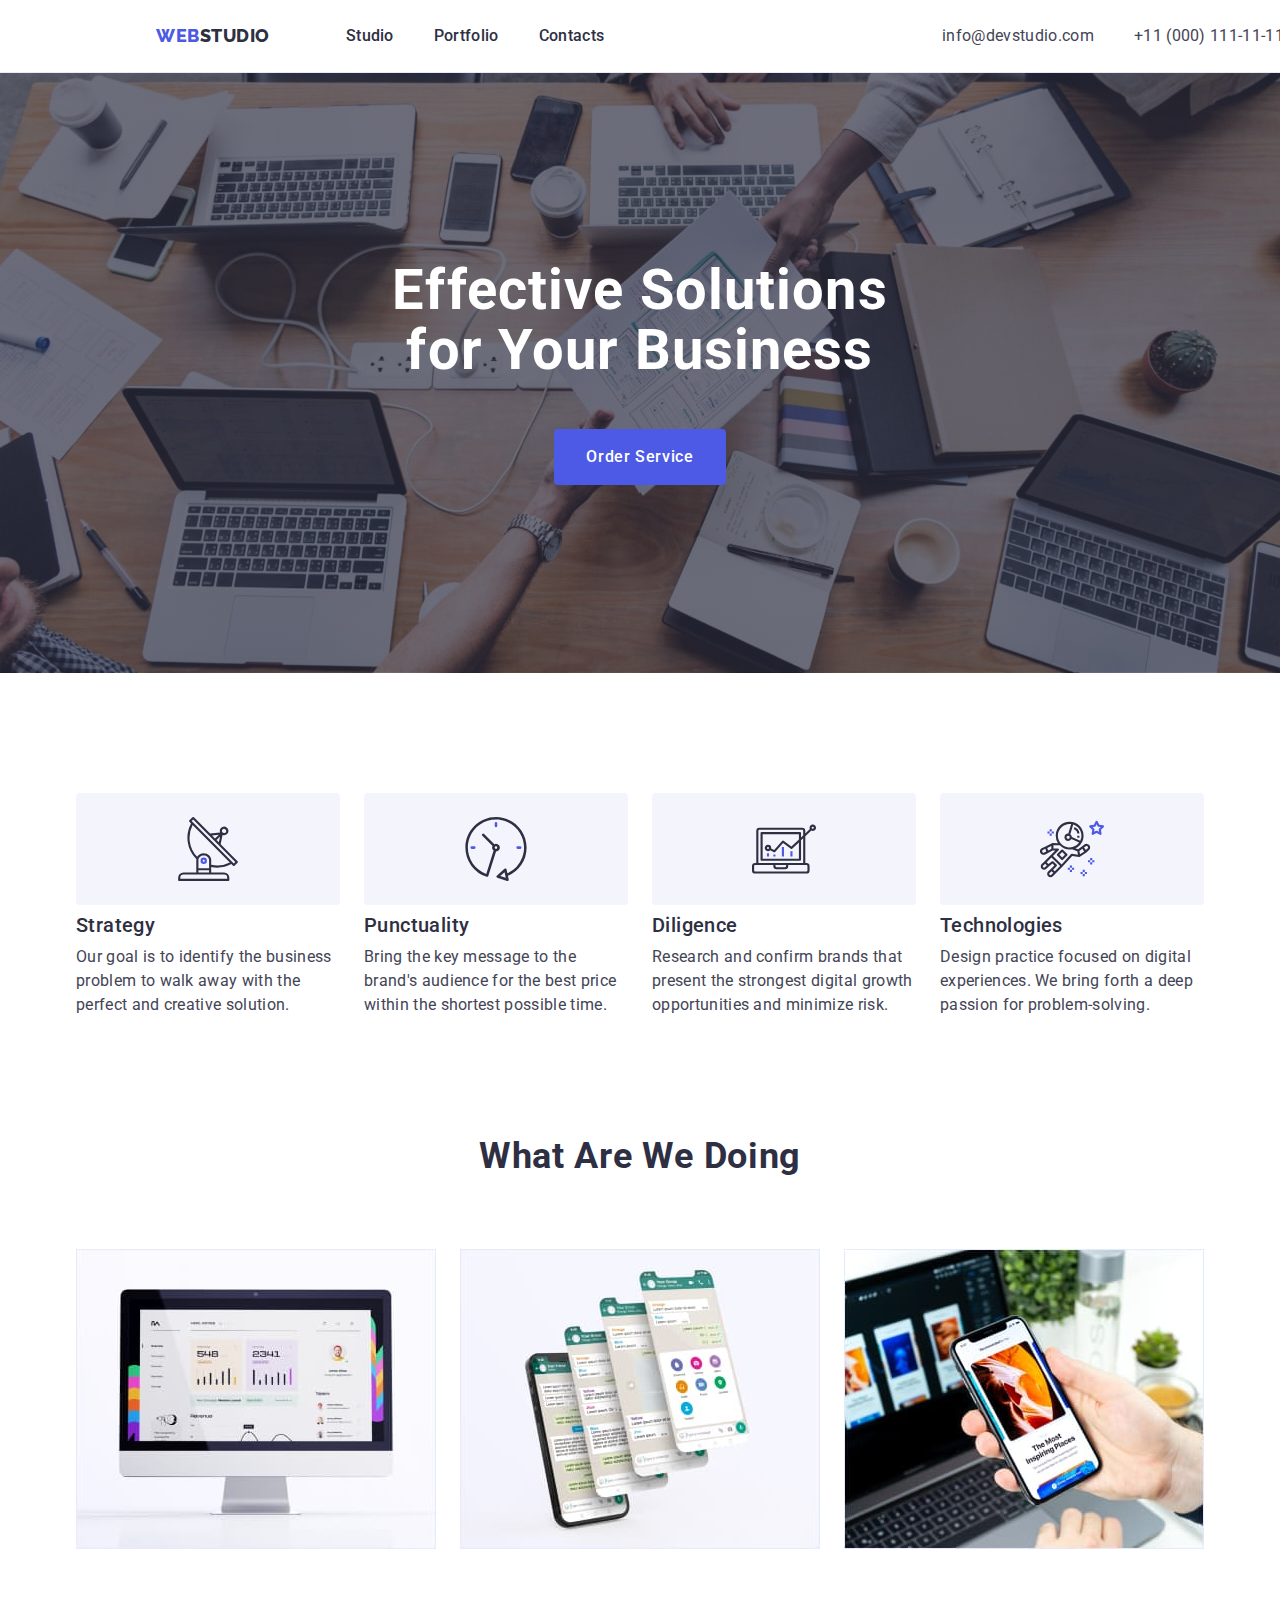
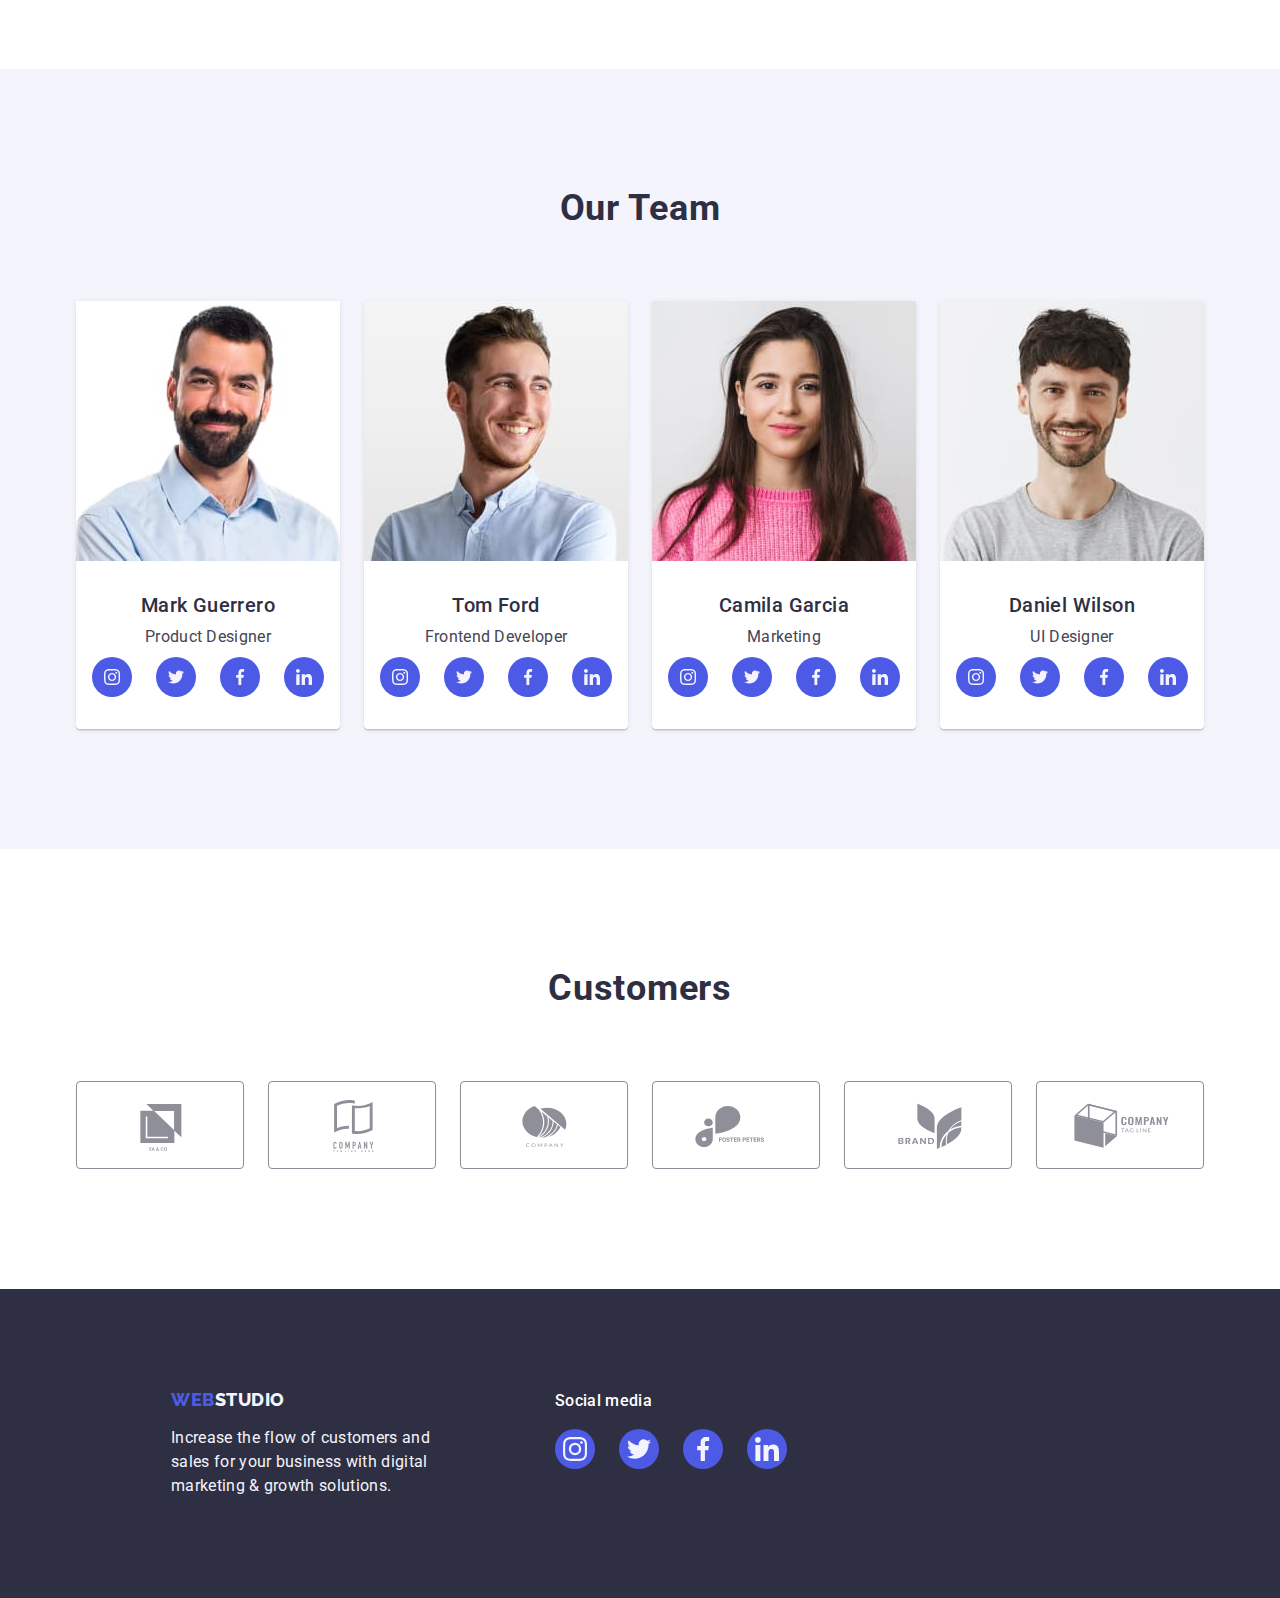
==== index.html @ 4c6343ad "sda" ====
<!DOCTYPE html>
    <html lang="en">
    <head>
        <meta charset="UTF-8">
        <meta http-equiv="X-UA-Compatible" content="IE=edge">
        <meta name="viewport" content="width=device-width, initial-scale=1.0">
        <title>Studio</title>

        <link rel="preconnect" href="https://fonts.googleapis.com">
    <link rel="preconnect" href="https://fonts.gstatic.com" crossorigin>

    <link href="https://fonts.googleapis.com/css2?family=Montserrat:wght@400;700&family=Raleway:wght@800&family=Roboto:wght@400;500;700&display=swap" rel="stylesheet">
    <link rel="stylesheet" href="https://cdn.jsdelivr.net/npm/modern-normalize@2.0.0/modern-normalize.min.css">    
    <link rel="stylesheet" href="./css/styles.css" />
    </head>
    <body class="body">
        <header class="header">
            <div class="container flex">
            <nav class="navigation ">
            <a href="./index.html" class="first-logo logo-text link">Web<span class="second-logo link">Studio</span></a>
                <ul class="header-list list" >
                    <li class="nav-item"><a href="./index.html" class="link-list link">Studio</a></li>
                    <li class="nav-item"><a href="./portfolio.html" class="link-list link">Portfolio</a></li>
                    <li class="nav-item"><a href="" class="link-list link">Contacts</a></li>
                </ul>
            </nav>
            <address class="adress">
                <ul class="adress-list list">
                <li class="adress-list-item "><a href="mailto:info@devstudio.com" class="contact-adress-link link adress-link ">info@devstudio.com</a></li>
            <li class="adress-list-item"><a href="tel:+110001111111" class="contact-adress-link link adress-link ">+11 (000) 111-11-11</a></li>
            </ul>
            </address></div>
        </header>
        <main class="main">
            
                <section class="hero" >
                    <div class=" hero-box flex container">
                <h1 class="hero-title">Effective Solutions for Your Business</h1>
                <button type="button" class="btn-hero ">Order Service</button>
            </div>
                </section>
            <section class="advances section">
                
                <div class="container flex" >
                <h2 class="visually-hidden">Our Advances</h2>
                <ul class="advances-list flex list">
                    <li class="advances-list-item">
                        <div class="advances-icon-box">
                                <svg class="advances-icon" width="64" height="64">
                                    <use href="./images/icons.svg#icon-antenna"></use>
                                </svg>
                    
                        </div>
                        <h3 class="advances-title-item title-list">Strategy</h3>
                        <p class="advances-text text-list">Our goal is to identify the business
                            problem to walk away with the perfect and creative solution. </p>
                    </li>
                    <li class="advances-list-item">
                        <div class="advances-icon-box">
                            <svg class="advances-icon" width="64" height="64">
                                <use href="./images/icons.svg#icon-clock"></use>
                            </svg>
                
                    </div>
                        <h3 class="advances-title-item title-list">Punctuality</h3>
                        <p class="advances-text text-list">Bring the key message to the brand's audience for the best price within the shortest possible time.</p>
                    </li>
                    <li class="advances-list-item">
                        <div class="advances-icon-box">
                            <svg class="advances-icon" width="64" height="64">
                                <use href="./images/icons.svg#icon-diagram"></use>
                            </svg>
                
                    </div>
                        <h3 class="advances-title-item title-list">Diligence</h3>
                        <p class="advances-text text-list">Research and confirm brands that present the strongest digital growth opportunities and minimize risk.</p>
                    </li>
                    <li class="advances-list-item">
                        <div class="advances-icon-box">
                            <svg class="advances-icon" width="64" height="64">
                                <use href="./images/icons.svg#icon-astronaut"></use>
                            </svg>
                
                    </div>
                        <h3 class="advances-title-item title-list">Technologies</h3>
                        <p class="advances-text text-list">Design practice focused on digital experiences. We bring forth a deep passion for problem-solving.</p>
                    </li>
                </ul>
            </div>
            </section>
            <section class="benefits section">
                <div class="benefits-box container flex ">
                <h2 class="benefits-title titles">What are we doing</h2>
                <ul class="benefits-list flex list">
                    <li class="benefits-item"><img src="./images/computer.jpg" alt="computer screen" width="360" class="benefits-img"></li>
                    <li class="benefits-item"><img src="./images/mobile-screen.jpg" alt="phone screen" width="360" class="benefits-img"> </li>
                    <li class="benefits-item"><img src="./images/mobile-computer.jpg" alt="computer and phone" width="360" class="benefits-img"></li>
                </ul>
            </div>
            </section>
            <section class="users section">
                <div class="users-box container flex">
                                <h2 class="users-title titles">Our Team</h2>
                        <ul class="users-list flex list">
                            <li class="users-item flex">
                            <img src="./images/mark.jpg" alt="Mark Guerrero" width="264" class="users-img">
                    <div class="users-content-box">
                                <h3 class="users-title-item title-list">Mark Guerrero</h3>
                                <p class="users-text text-list">Product Designer</p>
                        <ul class="social-list list flex">
                                <li class="social-list-item">
                                <a href="" class="social-link  link"
                                target="_blank"
                                rel="noopener noreferrer">
                                    <svg class="social-icon" height="16" width="16">
                                        <use href="./images/icons.svg#icon-instagram"></use>
                                    </svg>
                                </a>
                            </li>
                            <li class="social-list-item">
                                <a href="" class="social-link link"
                                target="_blank"
                                rel="noopener noreferrer">
                                    <svg class="social-icon" height="16" width="16">
                                        <use href="./images/icons.svg#icon-twitter"></use>
                                    </svg>
                                </a>
                            </li>
                            <li class="social-list-item">
                                <a href="" class="social-link link"
                                target="_blank"
                                rel="noopener noreferrer">
                                    <svg class="social-icon" height="16" width="16">
                                        <use href="./images/icons.svg#icon-facebook"></use>
                                    </svg>
                                </a>
                            </li>
                            <li class="social-list-item">
                                <a href="" class="social-link link"
                                target="_blank"
                                rel="noopener noreferrer">
                                    <svg class="social-icon" height="16" width="16" >
                                        <use href="./images/icons.svg#icon-linkedin"></use>
                                    </svg>
                                </a>
                            </li>
                        </ul>
                    </div>
                
                    </li>
                    <li class="users-item flex">
                        <img src="./images/tom.jpg" alt="Tom Ford" width="264" class="users-img">
                        <div class="users-content-box">
                            <h3 class="users-title-item title-list">Tom Ford</h3>
                        <p class="users-text text-list">Frontend Developer</p>
                        
                            <ul class="social-list list flex">
                                <li class="social-list-item">
                                    <a href="" class="social-link  link"
                                    target="_blank"
                                    rel="noopener noreferrer">
                                        <svg class="social-icon" height="16" width="16">
                                            <use href="./images/icons.svg#icon-instagram"></use>
                                        </svg>
                                    </a>
                                </li>
                                <li class="social-list-item">
                                    <a href="" class="social-link link"
                                    target="_blank"
                                    rel="noopener noreferrer">
                                        <svg class="social-icon" height="16" width="16">
                                            <use href="./images/icons.svg#icon-twitter"></use>
                                        </svg>
                                    </a>
                                </li>
                                <li class="social-list-item">
                                    <a href="" class="social-link link"
                                    target="_blank"
                                    rel="noopener noreferrer">
                                        <svg class="social-icon" height="16" width="16">
                                            <use href="./images/icons.svg#icon-facebook"></use>
                                        </svg>
                                    </a>
                                </li>
                                <li class="social-list-item">
                                    <a href="" class="social-link link"
                                    target="_blank"
                                    rel="noopener noreferrer">
                                        <svg class="social-icon" height="16" width="16" >
                                            <use href="./images/icons.svg#icon-linkedin"></use>
                                        </svg>
                                    </a>
                                </li>
                            </ul>
                        
                        </div>
                    </li>
                    <li class="users-item flex">
                        <img src="./images/camila.jpg" alt="Camila Garcia" width="264" class="users-img">
                    <div class="users-content-box"> 
                        <h3 class="users-title-item title-list">Camila Garcia</h3>
                        <p class="users-text text-list">Marketing</p>
                        
                            <ul class="social-list list flex">
                                <li class="social-list-item">
                                    <a href="" class="social-link  link"
                                    target="_blank"
                                    rel="noopener noreferrer">
                                        <svg class="social-icon" height="16" width="16">
                                            <use href="./images/icons.svg#icon-instagram"></use>
                                        </svg>
                                    </a>
                                </li>
                                <li class="social-list-item">
                                    <a href="" class="social-link link"
                                    target="_blank"
                                    rel="noopener noreferrer">
                                        <svg class="social-icon" height="16" width="16">
                                            <use href="./images/icons.svg#icon-twitter"></use>
                                        </svg>
                                    </a>
                                </li>
                                <li class="social-list-item">
                                    <a href="" class="social-link link"
                                    target="_blank"
                                    rel="noopener noreferrer">
                                        <svg class="social-icon" height="16" width="16">
                                            <use href="./images/icons.svg#icon-facebook"></use>
                                        </svg>
                                    </a>
                                </li>
                                <li class="social-list-item">
                                    <a href="" class="social-link link"
                                    target="_blank"
                                    rel="noopener noreferrer">
                                        <svg class="social-icon" height="16" width="16" >
                                            <use href="./images/icons.svg#icon-linkedin"></use>
                                        </svg>
                                    </a>
                                </li>
                            </ul>
                        
                        </div>
                    </li>
                    <li class="users-item flex">
                        <img src="./images/daniel.jpg" alt="Daniel Wilson" width="264" class="users-img">
                    <div class="users-content-box"> 
                            <h3 class="users-title-item title-list">Daniel Wilson</h3>
                            <p class="users-text text-list">UI Designer</p>
                        
                            <ul class="social-list list flex">
                                <li class="social-list-item">
                                    <a href="" class="social-link  link"
                                    target="_blank"
                                    rel="noopener noreferrer">
                                        <svg class="social-icon" height="16" width="16">
                                            <use href="./images/icons.svg#icon-instagram"></use>
                                        </svg>
                                    </a>
                                </li>
                                <li class="social-list-item">
                                    <a href="" class="social-link link"
                                    target="_blank"
                                    rel="noopener noreferrer">
                                        <svg class="social-icon" height="16" width="16">
                                            <use href="./images/icons.svg#icon-twitter"></use>
                                        </svg>
                                    </a>
                                </li>
                                <li class="social-list-item">
                                    <a href="" class="social-link link"
                                    target="_blank"
                                    rel="noopener noreferrer">
                                        <svg class="social-icon" height="16" width="16">
                                            <use href="./images/icons.svg#icon-facebook"></use>
                                        </svg>
                                    </a>
                                </li>
                                <li class="social-list-item">
                                    <a href="" class="social-link link"
                                    target="_blank"
                                    rel="noopener noreferrer">
                                        <svg class="social-icon" height="16" width="16" >
                                            <use href="./images/icons.svg#icon-linkedin"></use>
                                        </svg>
                                    </a>
                                </li>
                            </ul>
                        </div>
                        
                        
                    </li>
                </ul>
            </div>
            </section>
            <section class="customers section ">
                <div class="customer-box container">
                    <h2 class="customers-title titles">Customers</h2>
                    
                            <ul class="customers-list list flex">
                                <li class="customers-item">
                                    <a href="" class="customers-link link  ">
                                        <svg class="customers-icon" width="104" height="56" >
                                            <use href="./images/icons.svg#icon-logo"></use>
                                        </svg>
                                    </a>
                                </li>
                                <li class="customers-item">
                                    <a href="" class="customers-link link" >
                                        <svg class="customers-icon" width="104" height="56">
                                            <use href="./images/icons.svg#icon-logo-1"></use>
                                        </svg>
                                    </a>
                                </li>
                                <li class="customers-item">
                                    <a href="" class="customers-link link" >
                                        <svg class="customers-icon" width="104" height="56">
                                            <use href="./images/icons.svg#icon-logo-2"></use>
                                        </svg>
                                    </a>
                                </li>
                                <li class="customers-item">
                                    <a href="" class="customers-link link" >
                                        <svg class="customers-icon" width="104" height="56">
                                            <use href="./images/icons.svg#icon-logo-3"></use>
                                        </svg>
                                    </a>
                                </li>
                                <li class="customers-item">
                                    <a href="" class="customers-link link" >
                                        <svg class="customers-icon" width="104" height="56">
                                            <use href="./images/icons.svg#icon-logo-4"></use>
                                        </svg>
                                    </a>
                                </li>
                                <li class="customers-item">
                                    <a href="" class="customers-link link" >
                                        <svg class="customers-icon" width="104" height="56">
                                            <use href="./images/icons.svg#icon-logo-5"></use>
                                        </svg>
                                    </a>
                                </li>
                            </ul>
                </div>
            </section>
        </main>
        <footer class="footer ">
        <div class="container footer-box">
            <div class="footer-logo">
                    <a href="./index.html" class="footer-first-logo  link">Web<span class="footer-second-logo ">Studio</span></a>
                    <p class="footer-text text-list ">Increase the flow of customers and sales for your business with digital marketing & growth solutions.</p>
                </div>

                <div class="footer-link">
                    <p class="footer-text text-list text-media">Social media</p>
                        <ul class="social-list list flex">
                            <li class="social-list-item">
                                <a href="" class="social-link footer-social-link  link"
                                target="_blank"
                                rel="noopener noreferrer">
                                    <svg class="social-icon" height="24" width="24">
                                        <use href="./images/icons.svg#icon-instagram"></use>
                                    </svg>
                                </a>
                            </li>
                            <li class="social-list-item">
                                <a href="" class="social-link footer-social-link link"
                                target="_blank"
                                rel="noopener noreferrer">
                                    <svg class="social-icon" height="24" width="24">
                                        <use href="./images/icons.svg#icon-twitter"></use>
                                    </svg>
                                </a>
                            </li>
                            <li class="social-list-item">
                                <a href="" class="social-link footer-social-link link"
                                target="_blank"
                                rel="noopener noreferrer">
                                    <svg class="social-icon" height="24" width="24">
                                        <use href="./images/icons.svg#icon-facebook"></use>
                                    </svg>
                                </a>
                            </li>
                            <li class="social-list-item">
                                <a href="" class="social-link footer-social-link link"
                                target="_blank"
                                rel="noopener noreferrer">
                                    <svg class="social-icon" height="24" width="24" >
                                        <use href="./images/icons.svg#icon-linkedin"></use>
                                    </svg>
                                </a>
                            </li>
                        </ul>
                    </div>

                </div>

        </footer>
    </body>
    </html>
---- css/styles.css ----
:root {
  --primary-brand: #4d5ae5;
  --dark: #2e2f42;
  --success: #31d0aa;
  --hero-background: #2e2f42;
  --light: #f4f4fd;
  --white-background: #ffffff;
  --text: #434455;
  --subtle-text: #8e8f99;
  --avctive: #404bbf;
  --accent: #e7e9fc;
  --modal-overlay: #2e2f42;
  --modal-background: #fcfcfc;
}
p,
h1,
h2,
h3,
h4,
h5,
h6 {
  margin: 0;
}
ul,
ol {
  margin: 0;
  padding: 0;
}
img {
  display: block;
}
.flex {
  display: flex;
  align-items: center;
  justify-content: center;
}
.list {
  list-style: none;
}
.link {
  text-decoration: none;
}

body {
  font-family: "Roboto", sans-serif;
  background: var(--white-background);
  color: var(--text);
}
.container {
  width: 1158px;
  padding: 0 15px;
  margin: 0 auto;
}
.section {
  padding-top: 120px;
  padding-bottom: 120px;
}
.header {
  width: 1440px;
  margin-left: auto;
  margin-right: auto;
  border-bottom: 1px solid #e7e9fc;
  box-shadow: 0 2px 1px rgba(46, 47, 66, 0.08),
  0 1px 1px rgba(46, 47, 66, 0.16),
  0 1px 6px rgba(46, 47, 66, 0.08);
}
.content-body {
  font-family: "Roboto", sans-serif;
  color: var(--text);
}
.hero-box {
  flex-direction: column;
}
.benefits-box {
  flex-direction: column;
}
.users-box {
  flex-direction: column;
}
.content {
  padding: 96px 0 120px 0;
}

.navigation {
  display: flex;
  align-items: center;
}

.nav-item:not(:last-child) {
  margin-right: 40px;
}

.adress {
  font-style: normal;
}
.adress-link {
  line-height: 1.5;
  letter-spacing: 0.02em;
  color: var(--text);
}

.title-list {
  font-weight: 500;
  font-size: 20px;
  line-height: 1.2;
  letter-spacing: 0.02em;
  color: var(--hero-background);
}
.text-list {
  line-height: 1.5;
  letter-spacing: 0.02em;
  color: var(--text);
}
.titles {
  font-size: 36px;
  line-height: 1.11;
  text-align: center;
  letter-spacing: 0.02em;
  text-transform: capitalize;
  color: var(--dark);
}
/* Header */

.header-list {
  display: flex;
  padding: 0;
  width: calc((1128+3 * 24) / 7);
  margin-right: 332px;
}

.first-logo {
    align-items: center;
    margin-right: 76px;
    font-family: "Raleway", sans-serif;
    font-weight: 800;
    font-size: 18px;
    line-height: 1.17;
    letter-spacing: 0.03em;
    text-transform: uppercase;
    display: inline-block;
    color: var(--primary-brand);
}
.second-logo {
  color: var(--dark);
}
.link-list {
  display: block;
  padding-top: 24px;
  padding-bottom: 24px;
  color: var(--dark);

  font-weight: 500;
  line-height: 1.5;
  letter-spacing: 0.02em;
}
.adress {
  margin-left: auto;
}
.adress-list {
  display: flex;
  gap: 40px;
  padding: 0;
}

.nav-item :hover,
.nav-item :focus {
  color: var(--avctive);
}

.adress-list-item :hover,
.adress-list-item :focus {
  color: var(--avctive);
}
.visually-hidden {
  position: absolute;
  width: 1px;
  height: 1px;
  margin: -1px;
  border: 0;
  padding: 0;
  white-space: nowrap;
  clip-path: inset(100%);
  clip: rect(0 0 0 0);
  overflow: hidden;
}
/* Hero */
.hero-title {
  text-align: center;
}

.hero {
  max-width: 1440px;
  margin-left: auto;
  margin-right: auto;
  padding: 188px 0;
  background-image: linear-gradient(rgba(46, 47, 66, 0.7),rgba(46, 47, 66, 0.7)), url("../images/bg-img.jpg");
 background-repeat: no-repeat;
 background-color:rgba(0, 0, 0, 0.25);
 background-size:cover;
 background-position: center;
}
.hero-title {
  font-size: 56px;
  line-height: 1.07;
  text-align: center;
  letter-spacing: 0.02em;
  color: var(--white-background);
  max-width: 496px;
}
.btn-hero {
  font-family: inherit;
  font-weight: 500;
  font-size: 16px;
  line-height: 1.5;
  letter-spacing: 0.04em;
  color: var(--white-background);
  background-color: var(--primary-brand);
  cursor: pointer;
  margin-top: 48px;
  display: inline-block;
  padding: 16px 32px;
  border-radius: 4px;
  border: 0;
  min-width: 169px;
}
.btn-hero:hover,
.btn-hero:focus {
  background-color: var(--avctive);
}
/* Advances */
.advances-list-item:not(:last-child) {
  margin-right: 24px;
}
.advances-title-item {
  margin-bottom: 8px;
}
.advances-list-item {
  width: 264px;
}
.advances-icon-link {

}
.advances-icon-box {
  background-color: var(--light);
  width: 264px;
  height: 112px;
  border-radius: 4px;
  display: flex;
  align-items: center;
  justify-content: center;
  margin-bottom: 8px;
}
.advances-icon {
margin: auto ;
}
/* benefits */
.benefits {
  padding-top: 0;
}
.benefits-title {
  margin-bottom: 72px;
}
.benefits-item:not(:last-child) {
  margin-right: 24px;
}


/* Users */

.users {
  background: var(--light);
}

.users-item:not(:last-child) {
  margin-right: 24px;
}
.users-item {
  flex-direction: column;
  border-radius: 0px 0px 4px 4px;
  background: var(--white-background);
  box-shadow: 0 1px 6px 0 rgba(46, 47, 66, 0.08) ,
  0 1px 1px rgba(46, 47, 66, 0.16),
  0 2px 1px rgba(46, 47, 66, 0.08);


}
.users-content-box {
  padding: 32px 16px;
  text-align: center;
  width: 264px;
}
.users-text {
  margin-bottom: 8px;
}

.users-title-item {
  margin-bottom: 8px;
  text-align: center;
}
.users-title {
  margin-bottom: 72px;
}
.social-list-item {
  width: 40px;
  height: 40px;
}
.social-list {
  gap: 24px;
}

.social-link {
  width: 100%;
  height: 100%;
  background-color:var(--primary-brand);
  border-radius: 50%;
  display:flex;
  align-items: center;
  justify-content: center;
}
.social-link:hover,
.social-link:focus {
  background-color:var(--avctive);
  
}
/* Customers */
.customers-title {
  margin-bottom: 72px;
}
.customers-list {
  gap: 24px;
}
.customers-item {
  width: calc((100% - 120px)/6);
  height: 88px;
}
.customers-link {
  width: 100%;
  height: 100%;
  border: 1px solid var(--subtle-text);
  display: flex;
  border-radius: 4px;
  justify-content: center;
  align-items: center;
  color: var(--subtle-text);
}
.customers-link:hover,
.customers-link:focus{
  color: var(--avctive);
  border-color: var(--avctive);
}
.customers-icon:hover,
.customers-icon:focus {
  color: var(--avctive);

}
.customers-icon {
  fill:currentColor;
}


/* Footer */
.footer-first-logo {
    color: var(--primary-brand);
    margin-bottom: 16px;
    display: inline-block;
    align-items: center;
    font-family: "Raleway", sans-serif;
    font-weight: 800;
    font-size: 18px;
    line-height: 1.17;
    letter-spacing: 0.03em;
    text-transform: uppercase;
}
.footer-logo {
  margin-right: 120px;
}
.footer-second-logo {
  color: var(--light);
}
.footer {
  background: var(--hero-background);
  padding: 100px 0;
}
.footer-social-link:hover,
.footer-social-link:focus {
  background-color: #31d0aa;

}

.footer-text {
  color: var(--light);
  max-width: 264px;
}
.text-media {
  margin-bottom: 16px;
  font-weight: 500;
  color: var(--white-background);
}
.footer-box {
  display: flex;
  align-items: baseline;
  margin-left: 156px;
}

.social-icon {
  fill: var(--light);
}
/* button content */
.content-button {
  font-family: inherit;
  font-weight: 500;
  font-size: 16px;
  line-height: 1.5;
  letter-spacing: 0.04em;
  color: var(--primary-brand);
  background: var(--light);
  cursor: pointer;
  display: inline-block;
  padding: 12px 24px;
  border-radius: 4px;
  border: 1px solid var(--accent);
  box-shadow: 0 4px 4px rgba(0, 0, 0, 0.25);
}
.content-button:hover,
.content-button:focus {
  color: var(--white-background);
  background: var(--avctive);
  border: 1px solid transparent;
  box-shadow: 0 3px 1px rgba(0, 0, 0, 0.1),
  0 2px 1px rgba(0, 0, 0, 0.08),
  0 2px 2px rgba(0, 0, 0, 0.12);
}
.content-button-list {
  margin-bottom: 72px;
}

.content-button-item:not(:last-child) {
  margin-right: 24px;
}

.content-list {
  flex-wrap: wrap;
}
.content-item {
  width: calc((100% - 48px) / 3);
  margin-right: 24px;
  margin-bottom: 48px;
}
.content-item:nth-child(3n) {
  margin-right: 0;
}
.content-item:nth-last-child(-n + 3) {
  margin-bottom: 0;
}
.content-link {
  display: block;
  margin-bottom: 32px;
}
.content-link:hover,
.content-link:focus {
  box-shadow: 0px 1px 6px rgba(46, 47, 66, 0.08),
  0px 1px 1px rgba(46, 47, 66, 0.16),
  0px 2px 1px rgba(46, 47, 66, 0.08);
}
.content-box {
  padding: 32px 16px;
  border: 1px solid #e7e9fc;
  border-top: none;
}

.content-title {
  margin-bottom: 8px;
}
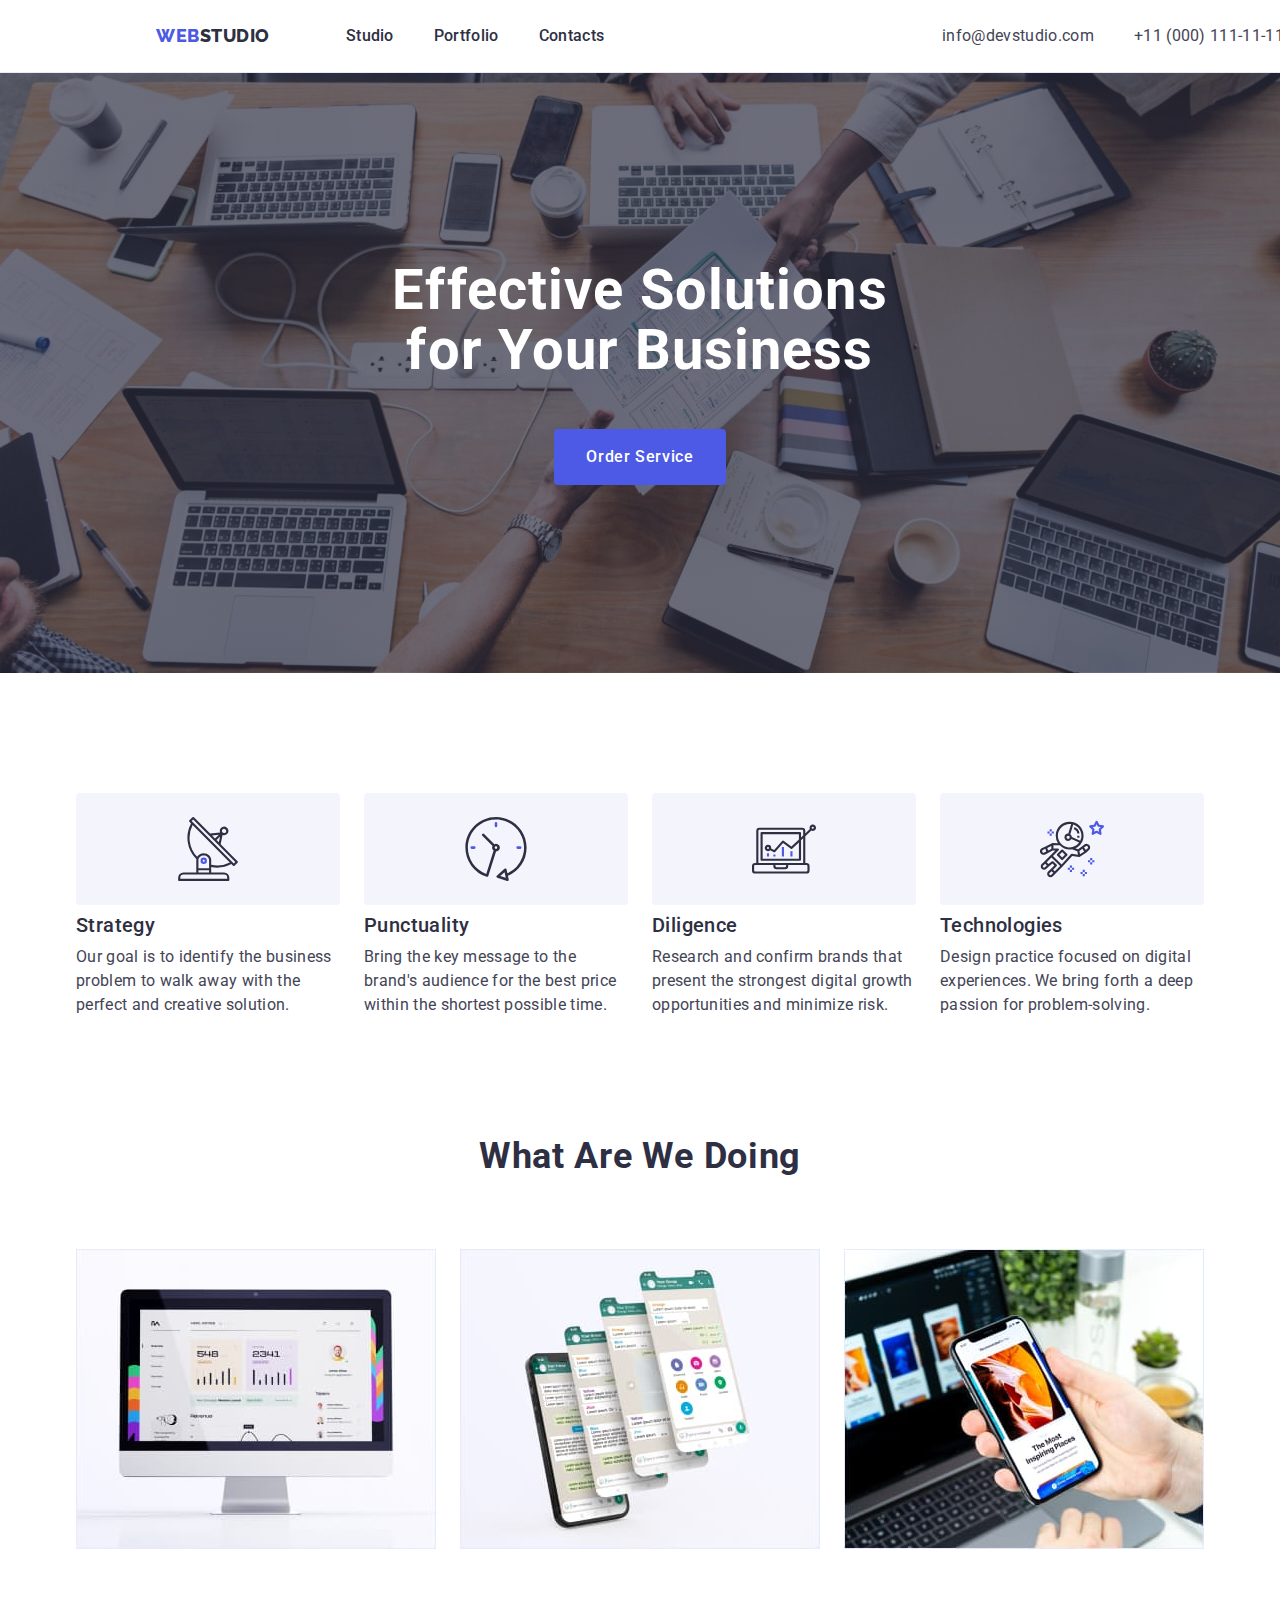
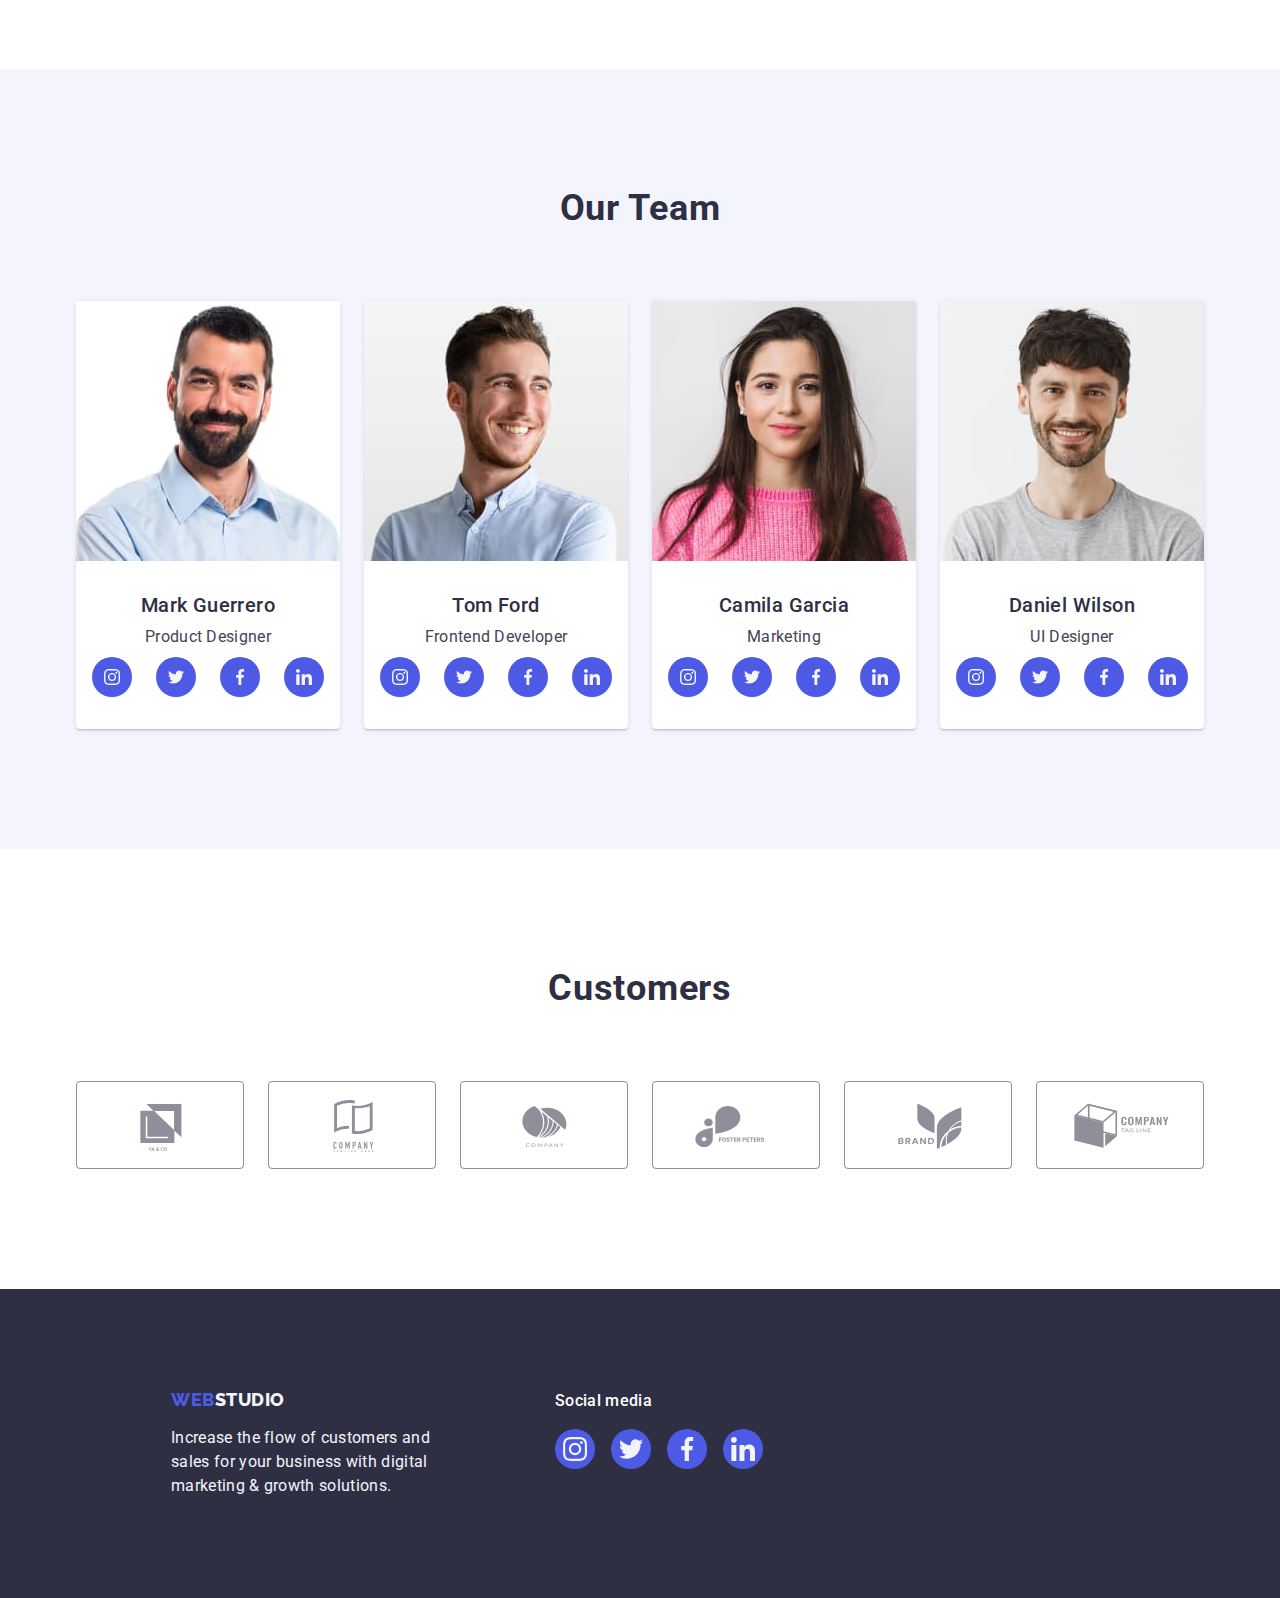
==== commit 277fecb8: "last" ====
--- a/index.html
+++ b/index.html
@@ -353,7 +353,7 @@
 
                 <div class="footer-link">
                     <p class="footer-text text-list text-media">Social media</p>
-                        <ul class="social-list list flex">
+                        <ul class="footer-social-list list flex">
                             <li class="social-list-item">
                                 <a href="" class="social-link footer-social-link  link"
                                 target="_blank"
--- a/css/styles.css
+++ b/css/styles.css
@@ -384,7 +384,6 @@
 .footer-social-link:hover,
 .footer-social-link:focus {
   background-color: #31d0aa;
-
 }
 
 .footer-text {
@@ -401,7 +400,9 @@
   align-items: baseline;
   margin-left: 156px;
 }
-
+.footer-social-list {
+  gap: 16px;
+}
 .social-icon {
   fill: var(--light);
 }
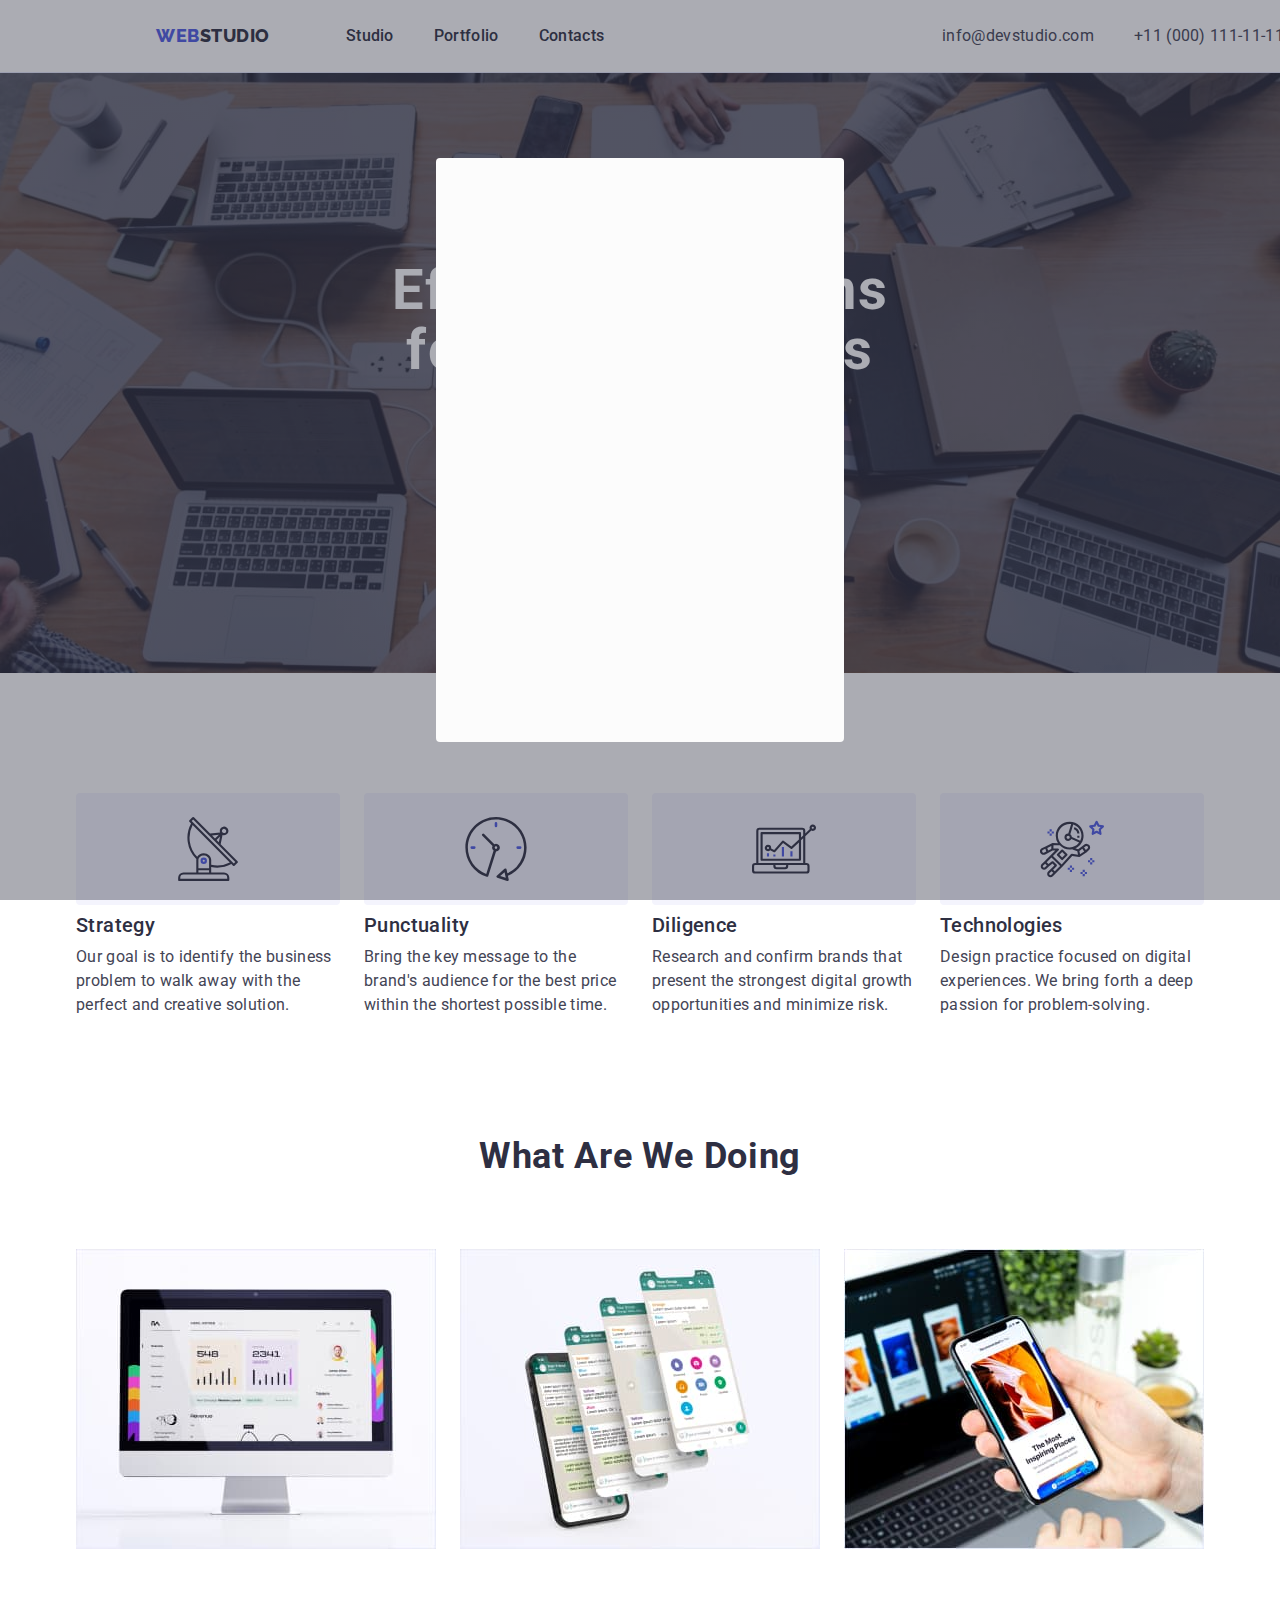
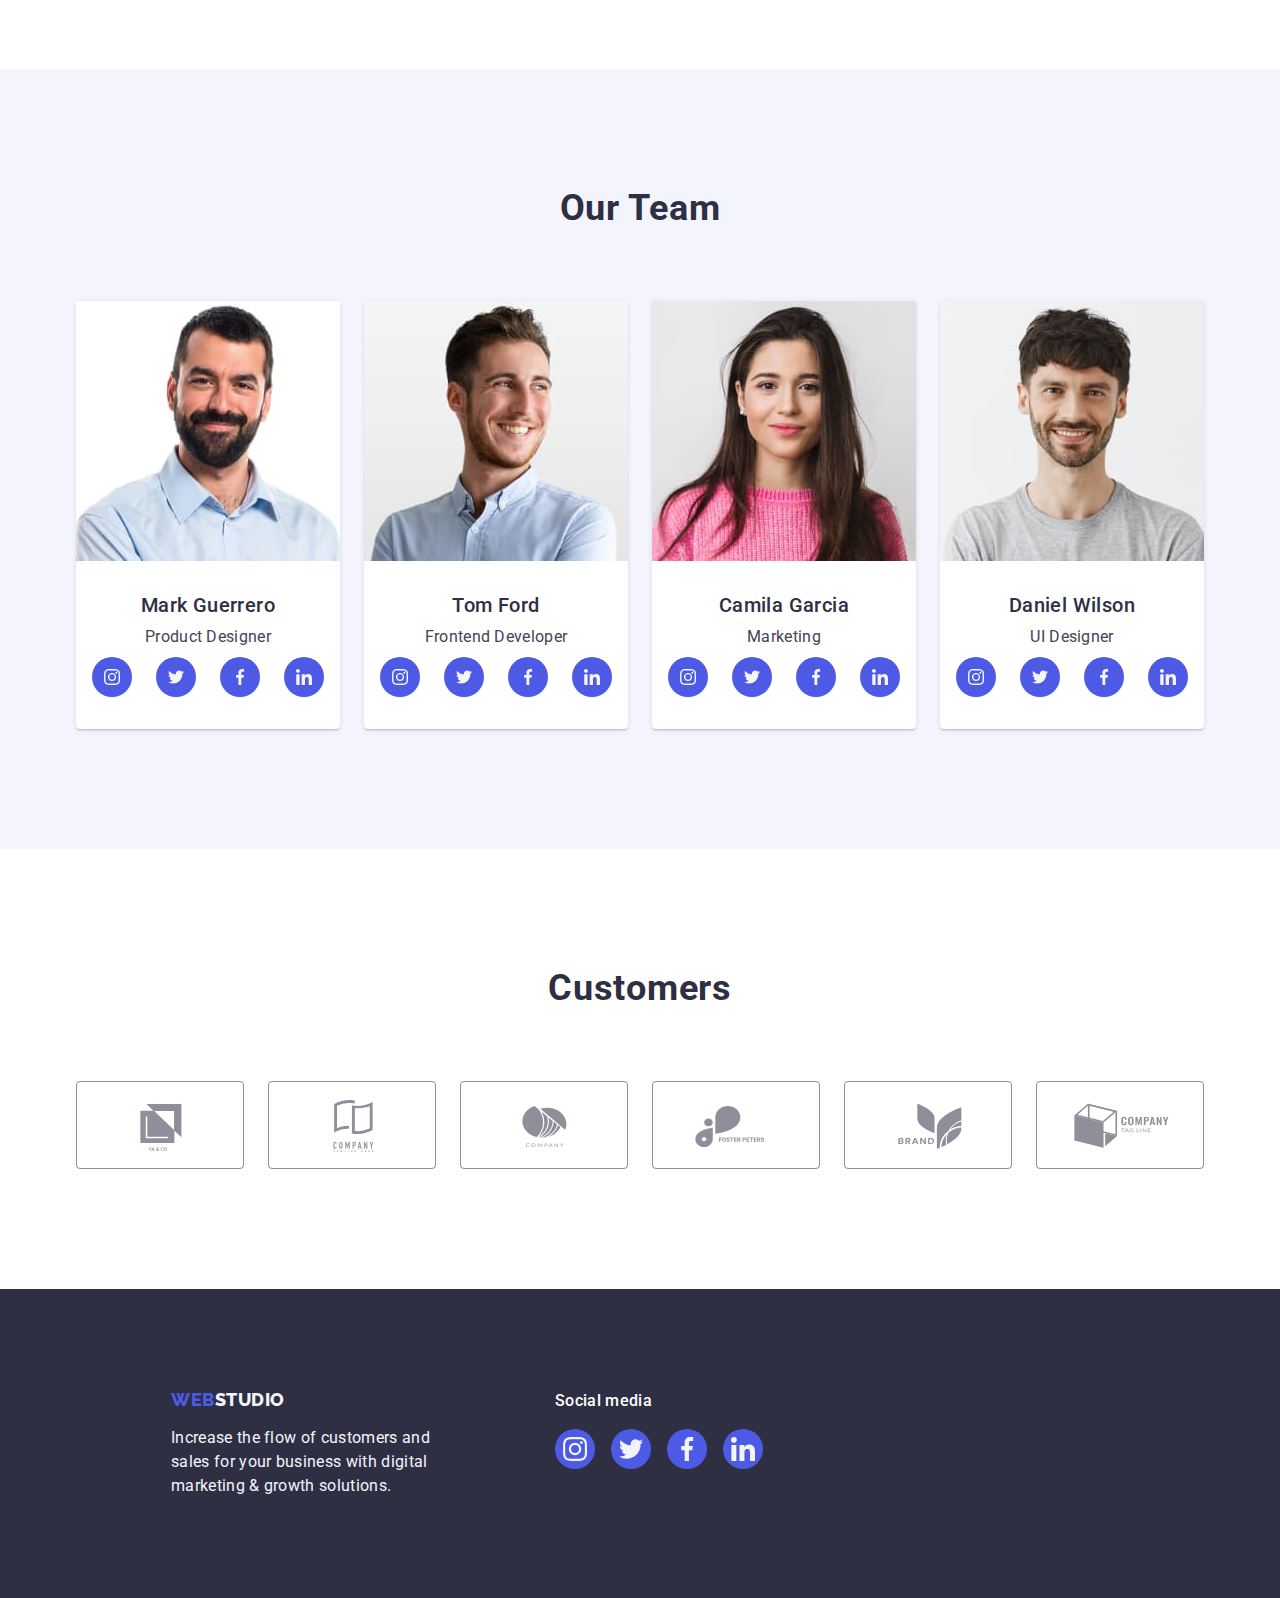
==== commit 3479662d: "к" ====
--- a/index.html
+++ b/index.html
@@ -396,5 +396,6 @@
                 </div>
 
         </footer>
+        <div class="backdrop"><div class="modal"></div></div>
     </body>
     </html>--- a/css/styles.css
+++ b/css/styles.css
@@ -237,9 +237,6 @@
 .advances-list-item {
   width: 264px;
 }
-.advances-icon-link {
-
-}
 .advances-icon-box {
   background-color: var(--light);
   width: 264px;
@@ -374,6 +371,7 @@
 .footer-logo {
   margin-right: 120px;
 }
+
 .footer-second-logo {
   color: var(--light);
 }
@@ -472,3 +470,21 @@
 .content-title {
   margin-bottom: 8px;
 }
+ /* MODAL */
+ .backdrop {
+  width: 100%;
+  height: 100%;
+  position: fixed;
+  top: 0;
+  background-color:rgba(46, 47, 66, 0.4);
+ }
+ .modal {
+  width: 408px;
+  min-height: 584px;
+  background-color: var(--modal-background);
+  border-radius: 4px;
+  position: absolute;
+  left: 50%;
+  top: 50%;
+  transform: translate(-50%, -50%);
+ }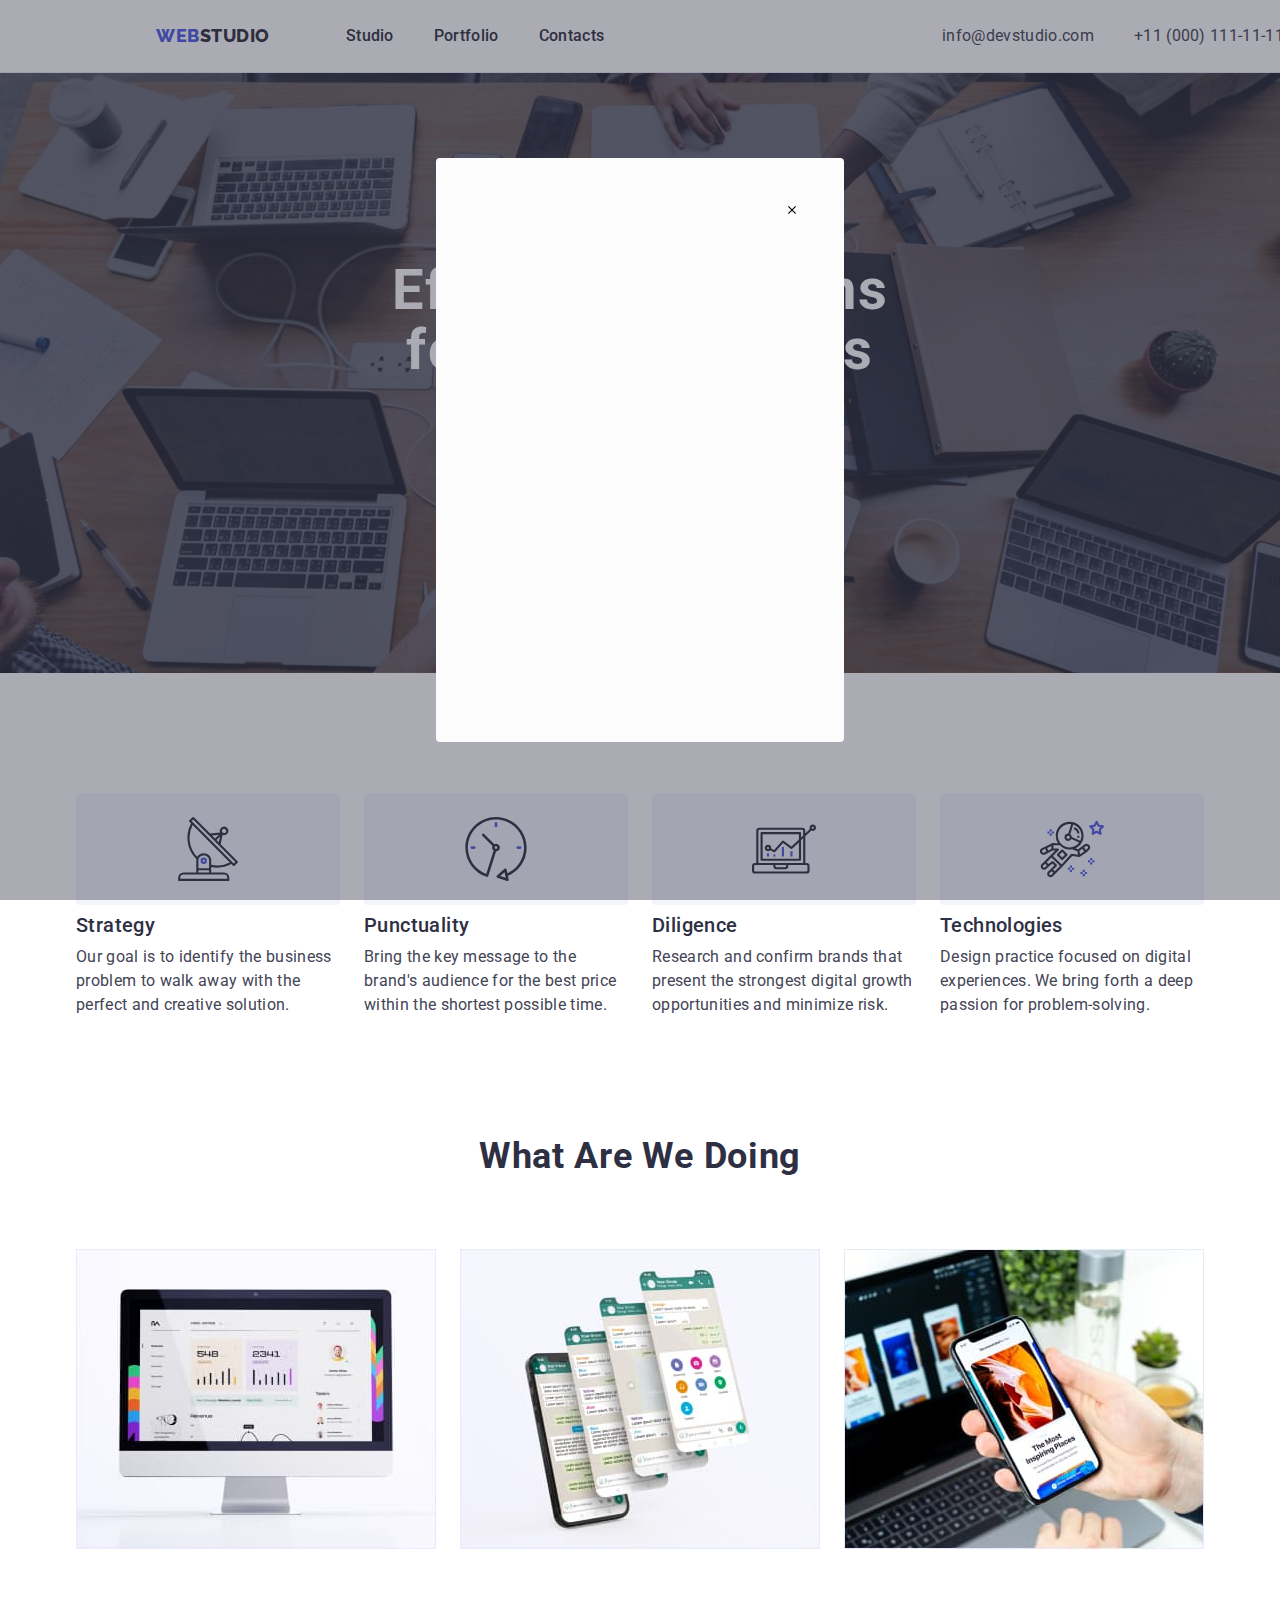
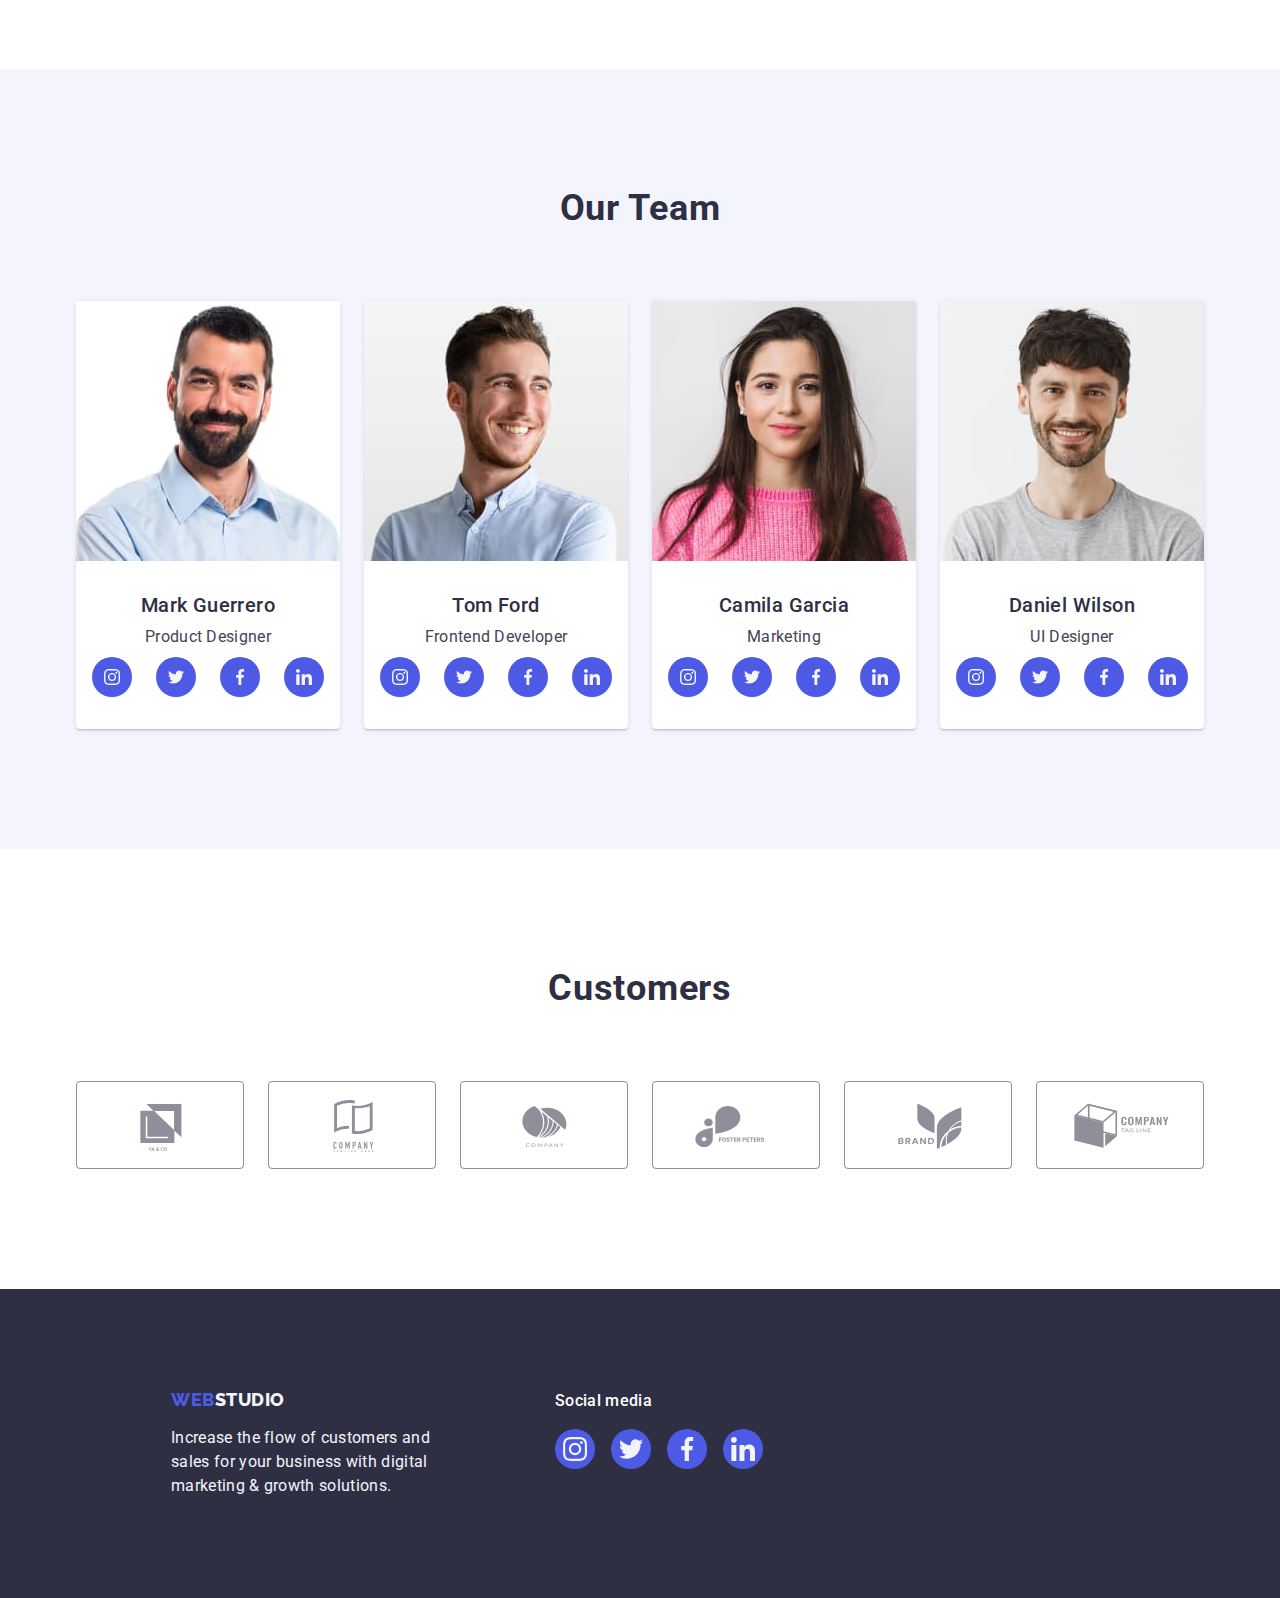
==== commit ec64b25b: "віф" ====
--- a/index.html
+++ b/index.html
@@ -396,6 +396,15 @@
                 </div>
 
         </footer>
-        <div class="backdrop"><div class="modal"></div></div>
+        <div class="backdrop">
+            <div class="modal">
+                <button type="button" class="modal-close">
+                <svg class="modal-close">
+                <use href="./images/icons.svg#icon-close"></use>
+                </svg>
+                </button>
+            </div>
+        </div>
+        <script src="./js/modal.js"></script>
     </body>
     </html>--- a/css/styles.css
+++ b/css/styles.css
@@ -487,4 +487,15 @@
   left: 50%;
   top: 50%;
   transform: translate(-50%, -50%);
+ }
+ .modal-close {
+  border: none;
+  background: transparent;
+  width: 8px;
+  height: 8px;
+  position: absolute;
+  top: 24px;
+  right: 24px;
+  cursor: pointer;
+
  }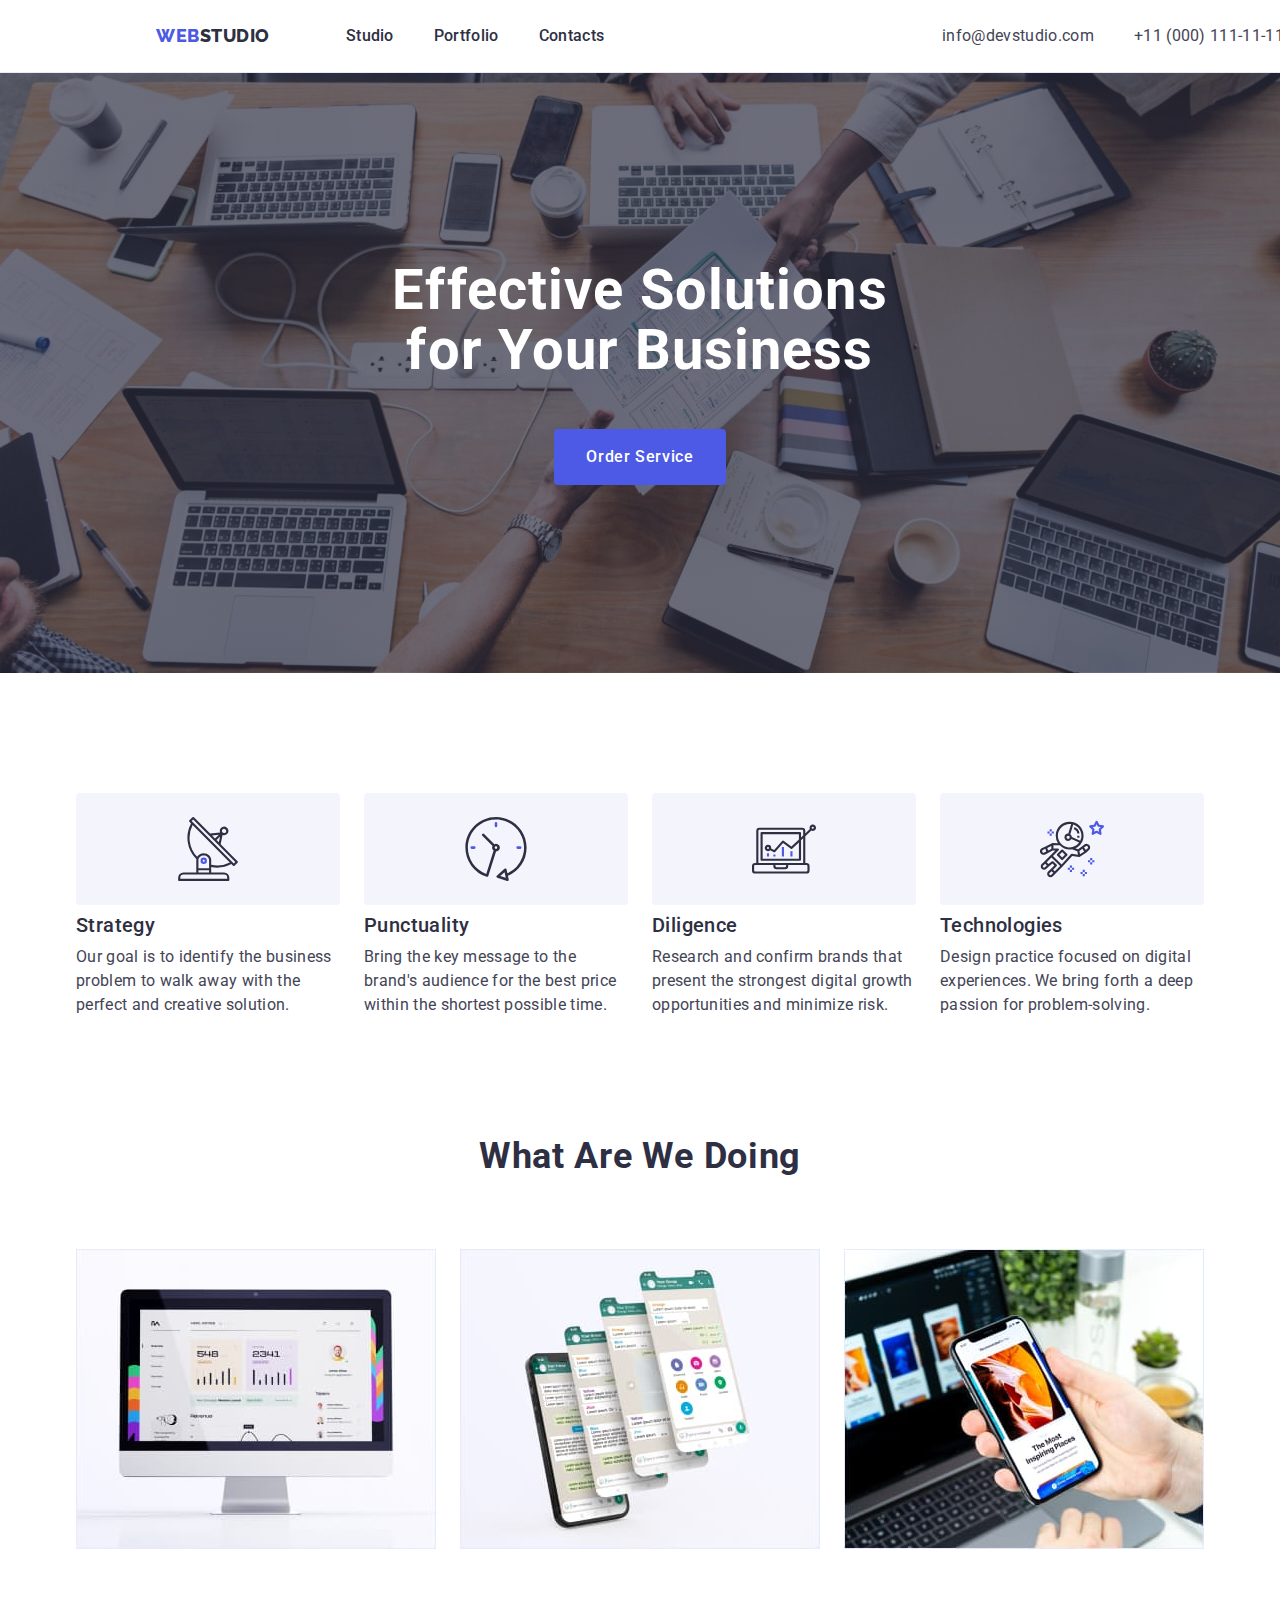
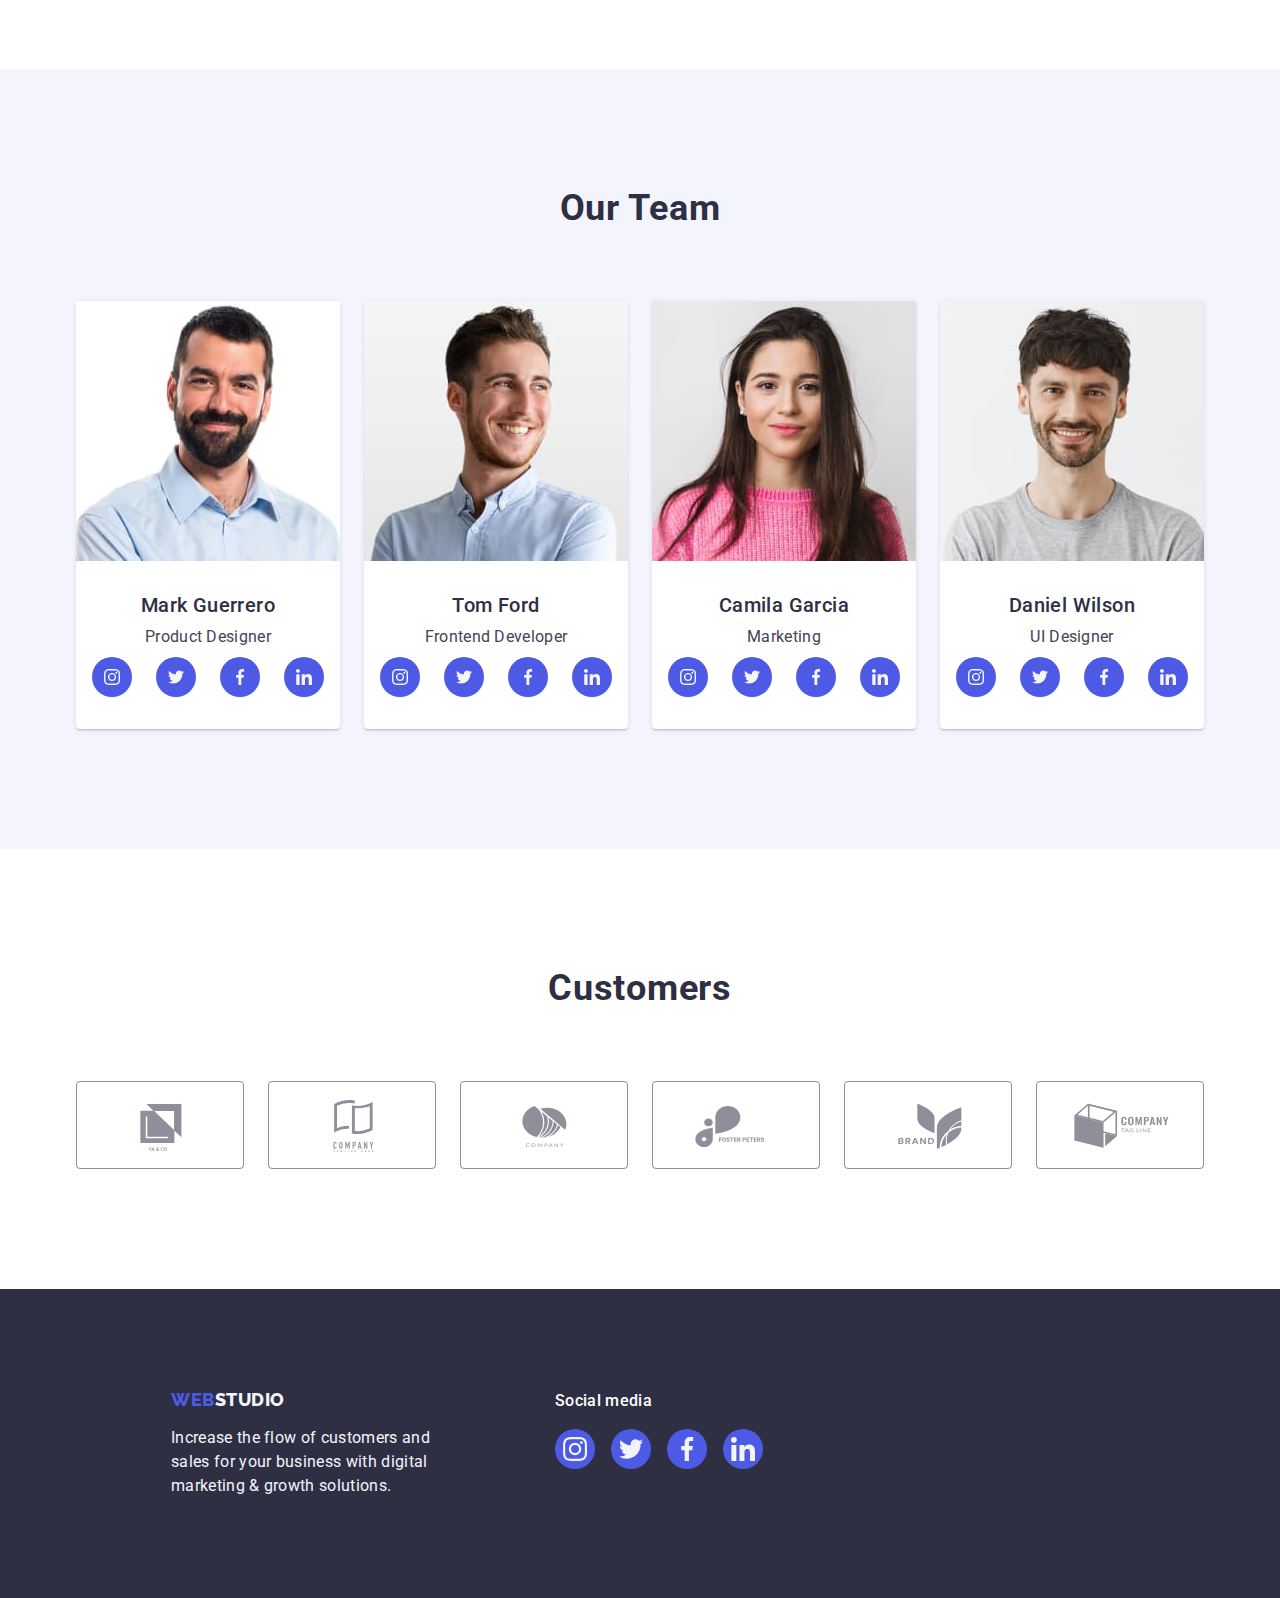
==== commit 885d9ee0: "kom" ====
--- a/index.html
+++ b/index.html
@@ -36,7 +36,7 @@
                 <section class="hero" >
                     <div class=" hero-box flex container">
                 <h1 class="hero-title">Effective Solutions for Your Business</h1>
-                <button type="button" class="btn-hero ">Order Service</button>
+                <button type="button" class="btn-hero" data-modal-open >Order Service</button>
             </div>
                 </section>
             <section class="advances section">
@@ -396,10 +396,10 @@
                 </div>
 
         </footer>
-        <div class="backdrop">
-            <div class="modal">
-                <button type="button" class="modal-close">
-                <svg class="modal-close">
+        <div class="backdrop is-hidden" data-modal>
+            <div class="modal " > 
+                <button type="button" class="modal-close" data-modal-close>
+                <svg class="modal-icon-close" width="8" height="8">
                 <use href="./images/icons.svg#icon-close"></use>
                 </svg>
                 </button>
--- a/css/styles.css
+++ b/css/styles.css
@@ -477,6 +477,7 @@
   position: fixed;
   top: 0;
   background-color:rgba(46, 47, 66, 0.4);
+  transition: opacity 300ms linear, visibility 300ms linear;
  }
  .modal {
   width: 408px;
@@ -486,16 +487,31 @@
   position: absolute;
   left: 50%;
   top: 50%;
-  transform: translate(-50%, -50%);
+  /* transform: translate(-50%, -50%) scaleX(1);
+  transition: transform 300ms linear; */
  }
  .modal-close {
-  border: none;
-  background: transparent;
-  width: 8px;
-  height: 8px;
-  position: absolute;
-  top: 24px;
-  right: 24px;
-  cursor: pointer;
-
+  display: flex;
+    justify-content: center;
+    align-items: center;
+    width: 24px;
+    height: 24px;
+    position: absolute;
+    top: 24px;
+    right: 24px;
+    background-color: var(--accent);
+    border: 1px solid rgba(0, 0, 0, 0.1);
+    border-radius: 50%;
+    padding: 0;
+    cursor: pointer;
+ }
+ .modal-close:hover,
+ .modal-close:focus{
+  background-color: var(--avctive);
+ 
+ }
+ .is-hidden {
+  opacity: 0;
+  visibility: hidden;
+  pointer-events: none;
  }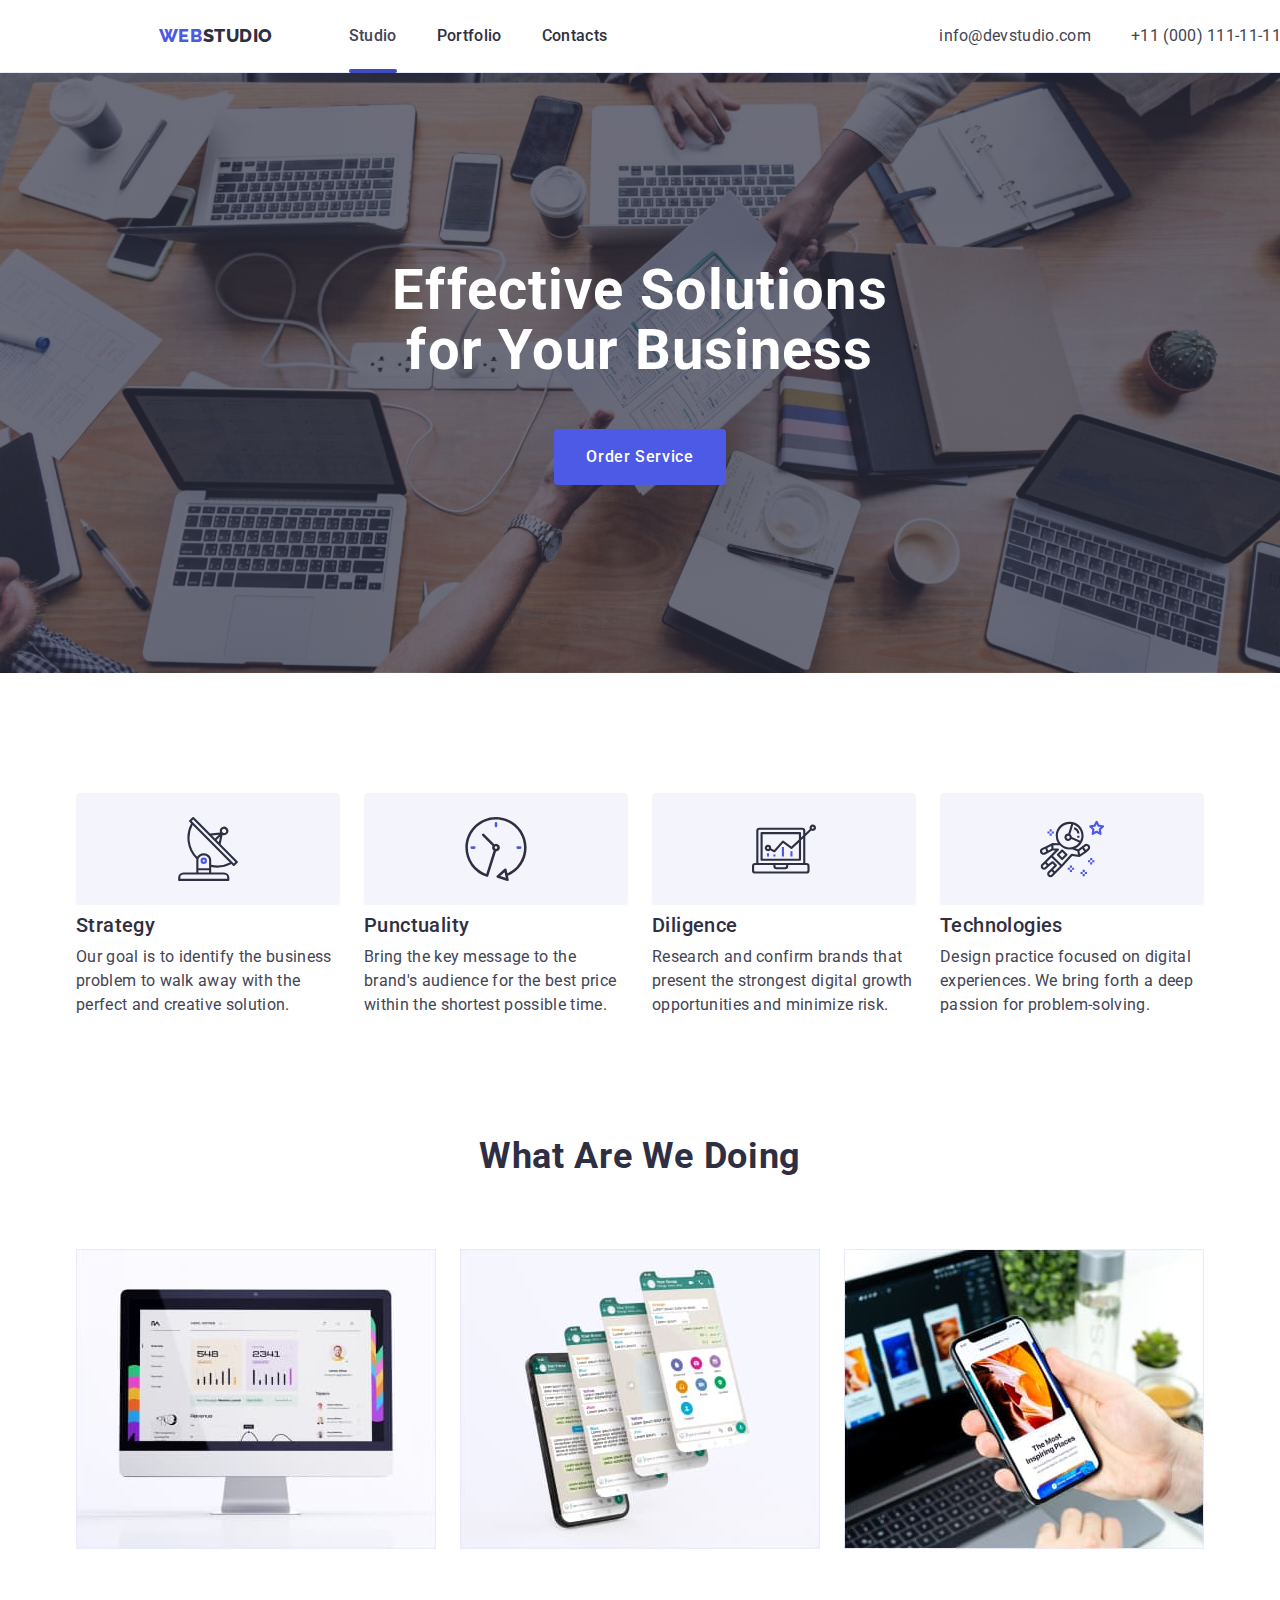
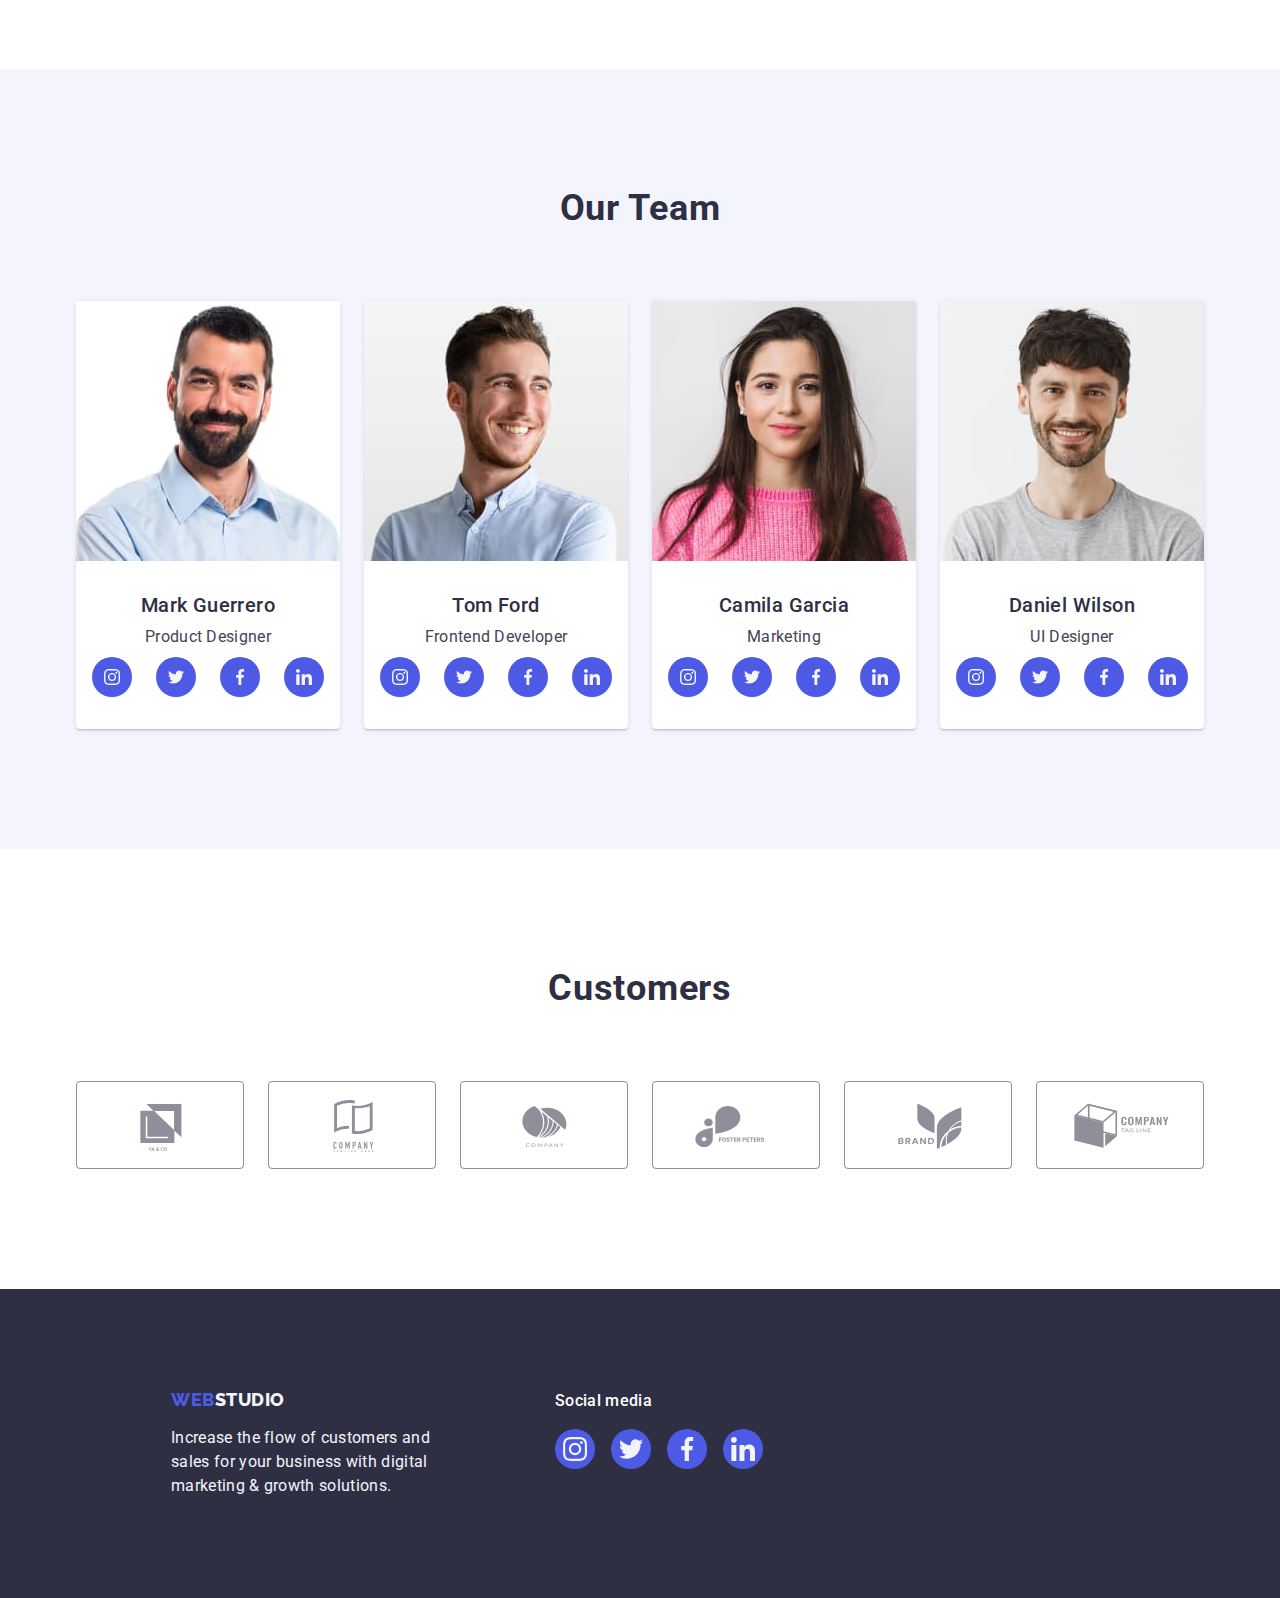
==== commit e174c40a: "last" ====
--- a/index.html
+++ b/index.html
@@ -19,7 +19,7 @@
             <nav class="navigation ">
             <a href="./index.html" class="first-logo logo-text link">Web<span class="second-logo link">Studio</span></a>
                 <ul class="header-list list" >
-                    <li class="nav-item"><a href="./index.html" class="link-list link">Studio</a></li>
+                    <li class="nav-item"><a href="./index.html" class="link-list link current">Studio</a></li>
                     <li class="nav-item"><a href="./portfolio.html" class="link-list link">Portfolio</a></li>
                     <li class="nav-item"><a href="" class="link-list link">Contacts</a></li>
                 </ul>
@@ -385,7 +385,7 @@
                                 <a href="" class="social-link footer-social-link link"
                                 target="_blank"
                                 rel="noopener noreferrer">
-                                    <svg class="social-icon" height="24" width="24" >
+                                    <svg class="social-icon" height="24" width="24">
                                         <use href="./images/icons.svg#icon-linkedin"></use>
                                     </svg>
                                 </a>
--- a/css/styles.css
+++ b/css/styles.css
@@ -1,4 +1,4 @@
-:root {
+  :root {
   --primary-brand: #4d5ae5;
   --dark: #2e2f42;
   --success: #31d0aa;
@@ -153,9 +153,7 @@
   line-height: 1.5;
   letter-spacing: 0.02em;
 }
-.adress {
-  margin-left: auto;
-}
+
 .adress-list {
   display: flex;
   gap: 40px;
@@ -183,6 +181,22 @@
   clip: rect(0 0 0 0);
   overflow: hidden;
 }
+.current {
+  position: relative;
+  color: var(--ocean);
+  } 
+  .current::after {
+      position: absolute;
+      content: "";
+      width: 100%;
+      height: 4px;
+      border-radius: 2px;
+      background: var(--avctive);
+      color: var(--avctive);
+      bottom: -1px;
+      left: 0;
+  
+  }
 /* Hero */
 .hero-title {
   text-align: center;
@@ -404,6 +418,32 @@
 .social-icon {
   fill: var(--light);
 }
+/* ////////////////////Portfolio content//////////// */
+.cover-text {
+  position: absolute;
+  top: 0;
+  left: 0;
+  font-size: 16px;
+line-height: 1.5;
+letter-spacing: 0.32px;
+color: var(--light);
+background-color:var(--avctive);
+height: 100%;
+width: 100%;
+padding-top: 40px;
+padding-left: 32px;
+padding-right: 32px;
+transform: translateY(100%);
+transition: transform 250ms;
+}
+.box-image {
+  position: relative;
+  overflow: hidden;
+}
+.box-image:hover .cover-text {
+  transform: translateY(0);
+}
+
 /* button content */
 .content-button {
   font-family: inherit;
@@ -487,8 +527,8 @@
   position: absolute;
   left: 50%;
   top: 50%;
-  /* transform: translate(-50%, -50%) scaleX(1);
-  transition: transform 300ms linear; */
+  transform: translate(-50%, -50%) scaleX(1); 
+  transition: transform 300ms linear; 
  }
  .modal-close {
   display: flex;
@@ -508,10 +548,16 @@
  .modal-close:hover,
  .modal-close:focus{
   background-color: var(--avctive);
+  fill: var(--white-background);
+ }
  
- }
+
+
  .is-hidden {
   opacity: 0;
   visibility: hidden;
   pointer-events: none;
+ }
+ .backdrop.is-hidden .modal  {
+  transform: translate(-500%, -500% );
  }